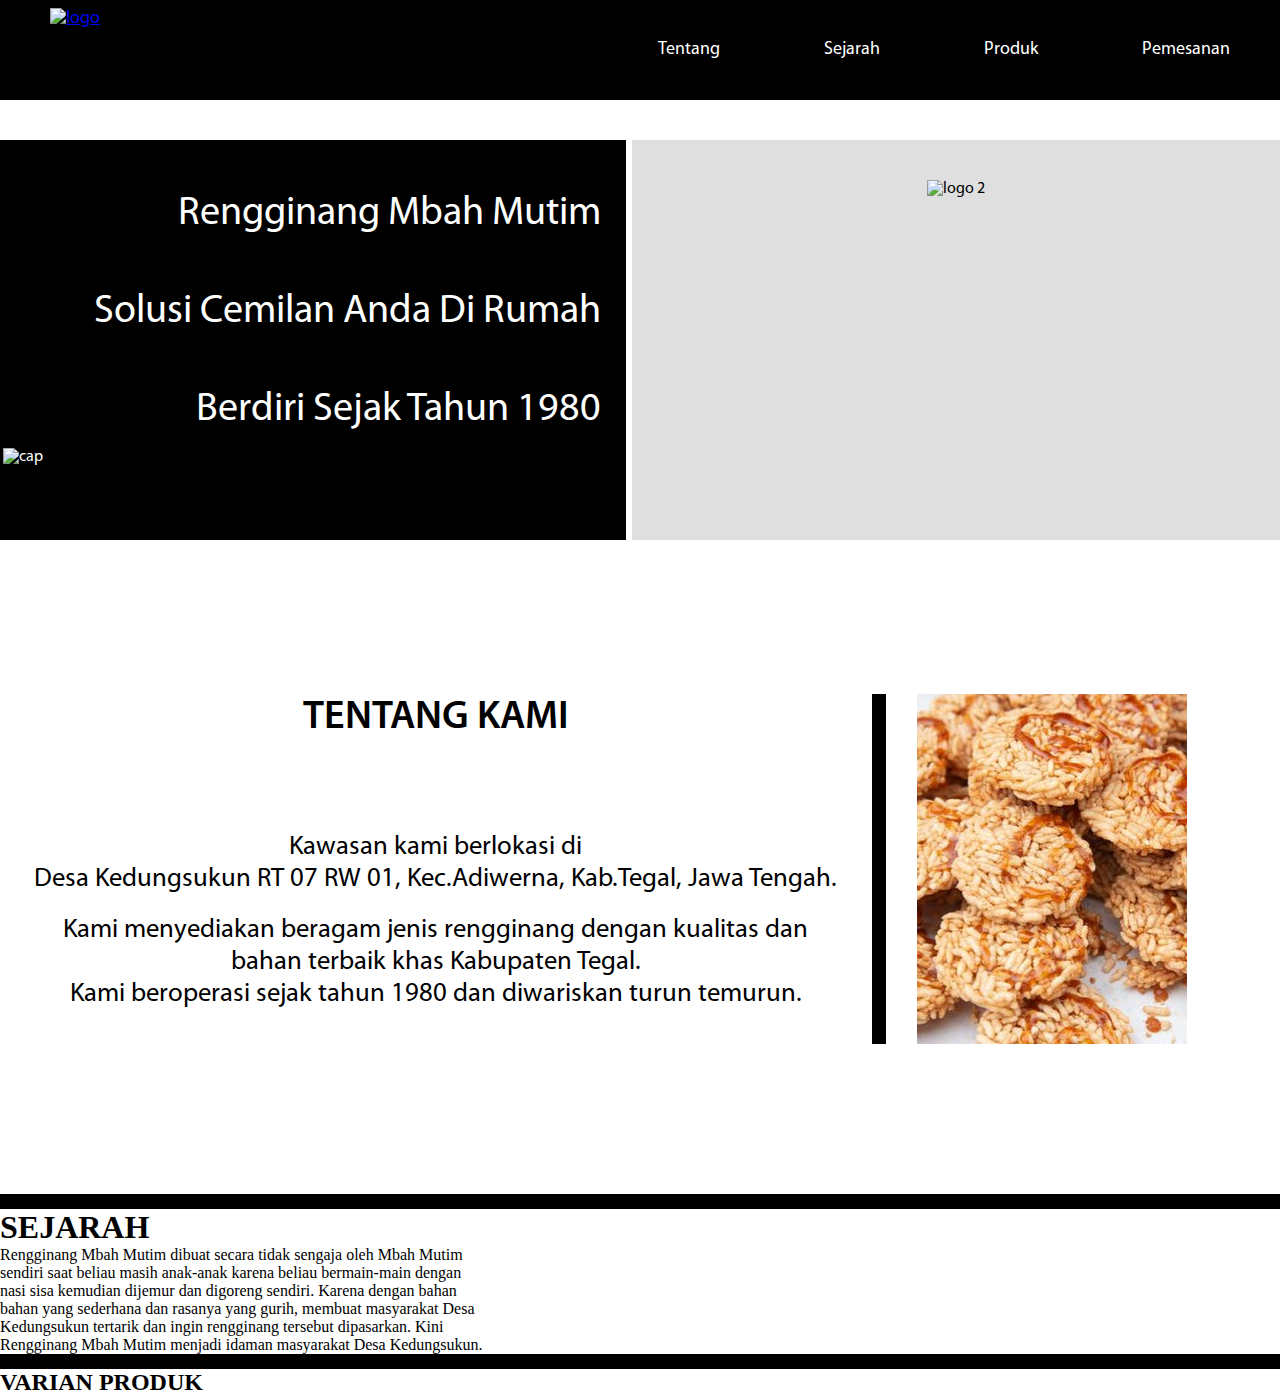
==== index.html @ fc4ed349 "Ngelengkapin Section Tentang" ====
<!DOCTYPE html>
<html lang="en">
<head>
    <meta charset="UTF-8">
    <meta name="viewport" content="width=device-width, initial-scale=1.0">
    <title>Rengginang Mbah Mutim </title>
    <link rel="stylesheet" href="style.css">
</head>
<body>
    <header class="banner">
        <a href="index.html"><img class="logo" src="assets/Mutim logo.png" alt="logo"></a>
        <nav>
            <ul class="navlink">
                <li><a href="#">Tentang</a></li>
                <li><a href="#">Sejarah</a></li>
                <li><a href="#">Produk</a></li>
                <li><a href="#">Pemesanan</a></li>
            </ul>
        </nav>
    </header>
    <div class="beranda">
        <div class="teksbrnd">
            <p>Rengginang Mbah Mutim</p>
            <p>Solusi Cemilan Anda Di Rumah</p>
            <p>Berdiri Sejak Tahun 1980</p>
            <img src="assets/Mutim logo 2.png" alt="cap" class="cap">
        </div>
        <div class="banner2">
            <img src="assets/Mutim logo 2.png" alt="logo 2" class="logo2">
        </div>
    </div>
    <div class="tentang">
        <div class="teks1">
            <h1>TENTANG KAMI</h1>
            <p>Kawasan kami berlokasi di</p>
            <p>Desa Kedungsukun RT 07 RW 01, Kec.Adiwerna, Kab.Tegal, Jawa Tengah.</p>
            <br>
            <p>Kami menyediakan beragam jenis rengginang dengan kualitas dan</p>
            <p>bahan terbaik khas Kabupaten Tegal.</p>
            <p>Kami beroperasi sejak tahun 1980 dan diwariskan turun temurun.</p>
        </div>
        <div class="garis"></div>
        <div class="gambar1"></div>
    </div>
    <div class="batas"></div>
    <div>
        <h1>SEJARAH</h1>
        <p>Rengginang Mbah Mutim dibuat secara tidak sengaja oleh Mbah Mutim</p>
        <p>sendiri saat beliau masih anak-anak karena beliau bermain-main dengan</p>
        <p>nasi sisa kemudian dijemur dan digoreng sendiri. Karena dengan bahan</p>
        <p>bahan yang sederhana dan rasanya yang gurih, membuat masyarakat Desa</p>
        <p>Kedungsukun tertarik dan ingin rengginang tersebut dipasarkan. Kini</p>
        <p>Rengginang Mbah Mutim menjadi idaman masyarakat Desa Kedungsukun.</p>
    </div>
    <div class="batas"></div>
    <div>
        <h2>VARIAN PRODUK</h2>
    </div>
</body>
</html>
---- style.css ----
@font-face {
    font-family: "Myriad";
    src: url(myriad-pro-cufonfonts-webfont/MYRIADPRO-REGULAR.woff);
}

@font-face {
    font-family: "Myriad Bold";
    src: url(myriad-pro-cufonfonts-webfont/MYRIADPRO-SEMIBOLD.woff);
}

* {
    margin: 0;
    padding: 0;
    box-sizing: border-box;
}

.logo {
    width: 85px;
    height: 85px;
    margin-top: 8px;
    margin-left: 50px;
}

.navlink {
    list-style-type: none;
}

.navlink li {
    display: inline;
    padding: 39px 50px;
    line-height: 100px;
}

.navlink li a {
    display: inline-block;
    color: white;
    text-decoration: none;
}

.navlink li:hover {
    background: #ed1c24;
}

.navlink li a:hover{
    color: black;
}

.banner {
    width: 100%;
    display: flex;
    background-color: black;
    justify-content: space-between;
    font-family: Myriad;
    font-size: 18px;
}

.cta {
    padding: 15px 32px;
    font-family: Myriad;
    font-size: 30px;
}

.teksbrnd {
    background-color: black;
    color: white;
    width: 49%;
    height: 400px;
    text-align: right;
}

.banner2 {
    width: 650px;
    height: 400px;
    background-image: url(assets/Rengginang.jpg);
    background-color: rgb(223, 223, 223);
    background-blend-mode: darken;
    text-align: center;
    background-repeat: no-repeat;
    background-position: 50% 10%;
    background-size: 100%;
    margin-left: 6px;
    
}

.beranda {
    position: relative;
    display: flex;
    margin-top: 40px;
    width: 100%;
    justify-content: space-between;
    font-family: Myriad;
}

.logo2 {
    position: relative;
    width: 300px;
    height: 300px;
    top: 10%;
}

.cap {
    height: 90px;
    position: absolute;
    bottom: 2px;
    left: 3px;
}

.teksbrnd p {
    font-size: 30pt;
    padding-top: 8%;
    padding-right: 4%;
}

.batas {
    background-color: black;
    width: 100%;
    height: 15px;
}

.tentang {
    display: flex;
    margin-top: 154px;
    margin-bottom: 150px;
    width: 1260px;
    height: 350px;
    justify-content: space-between;
    font-family: Myriad;
}

.teks1 {
    margin-left: 30px;
    margin-right: 0;
    margin-bottom: 124px;
    width: 900px;
    height: 350px;
}

.teks1 h1 {
    font-size: 30pt;
    text-align: center;
    margin-bottom: 90px;
    font-family: Myriad Bold;
}

.teks1 p {
    font-size: 20pt;
    text-align: center;
}

.garis {
    background-color: black;
    width: 15px;
    height: 350px;
    margin-right: 31px;
    margin-left: 31px;
}

.gambar1 {
    background-image: url(assets/51b1dd50-3101-495c-a38d-f0f1bb59e761_169.jpeg);
    width: 300px;
    height: 350px;
    margin-right: 73px;
    background-repeat: no-repeat;
    background-position: 43% 100%;
}
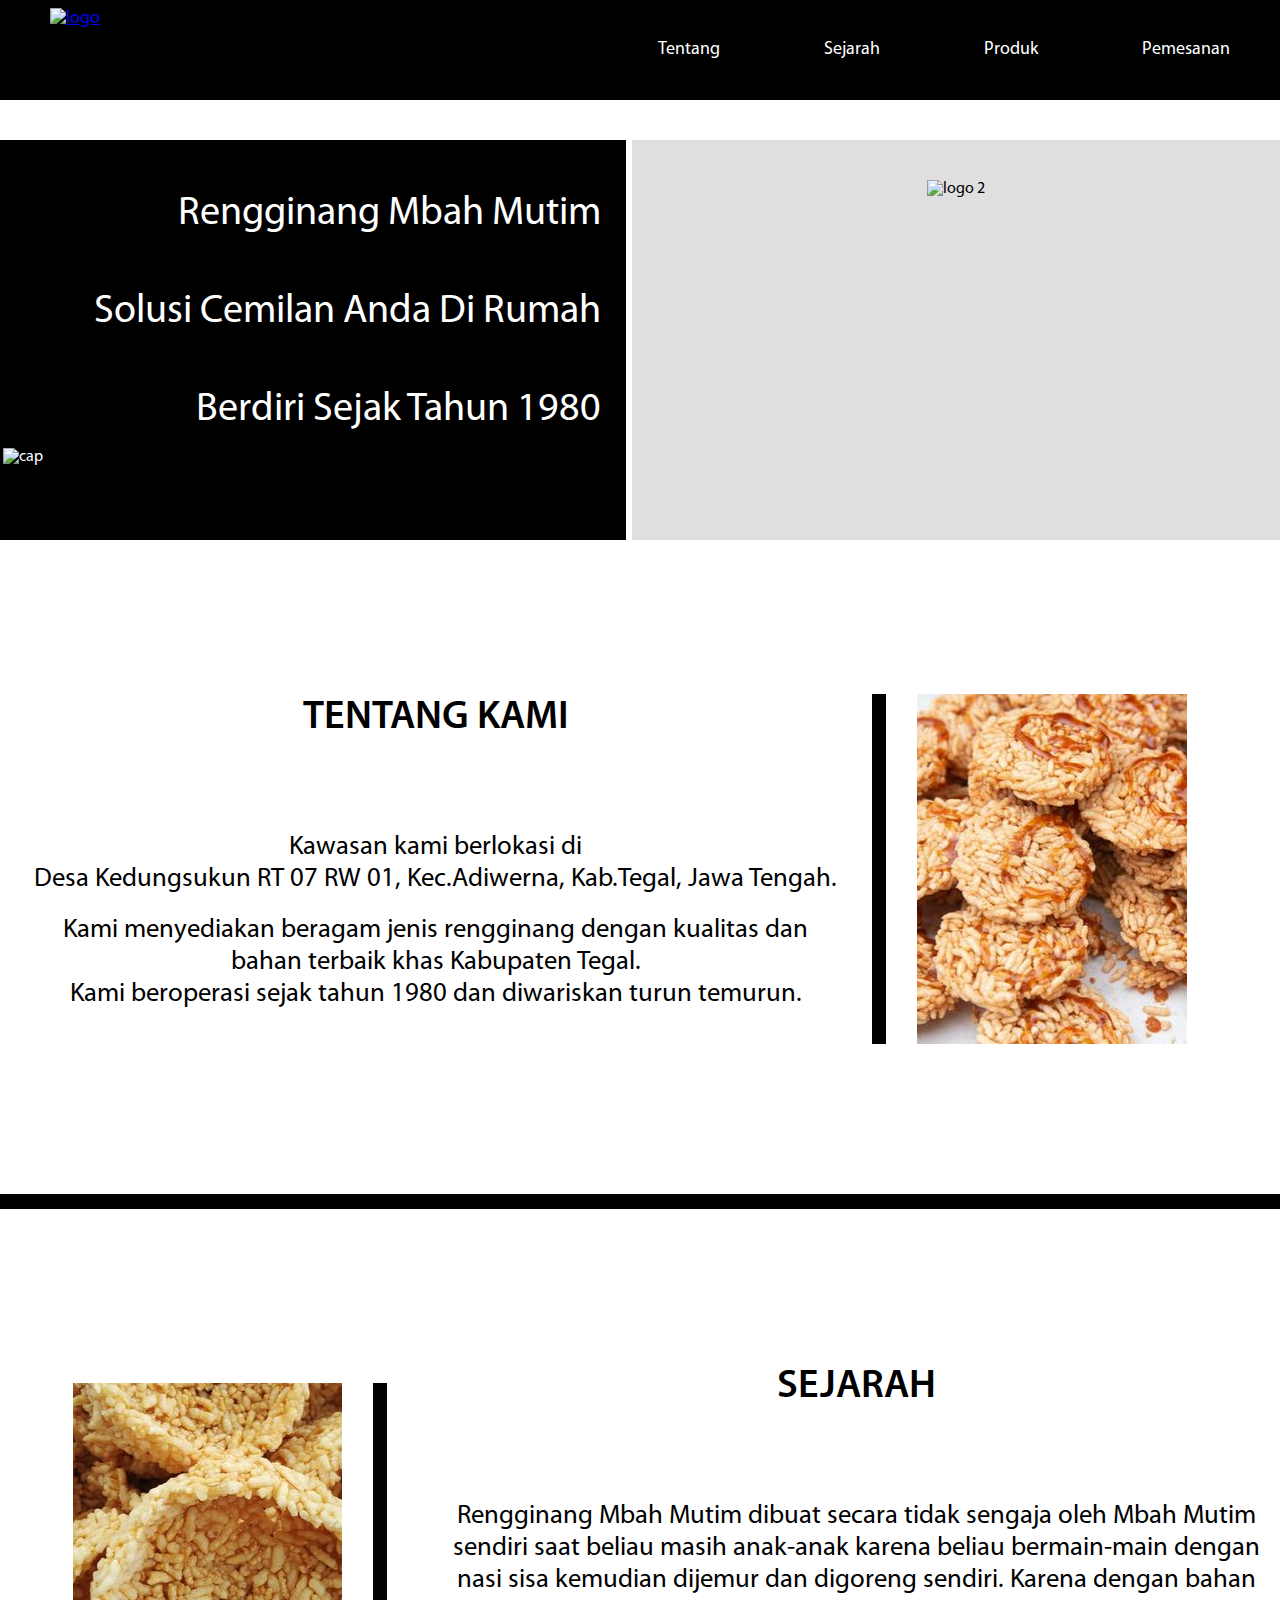
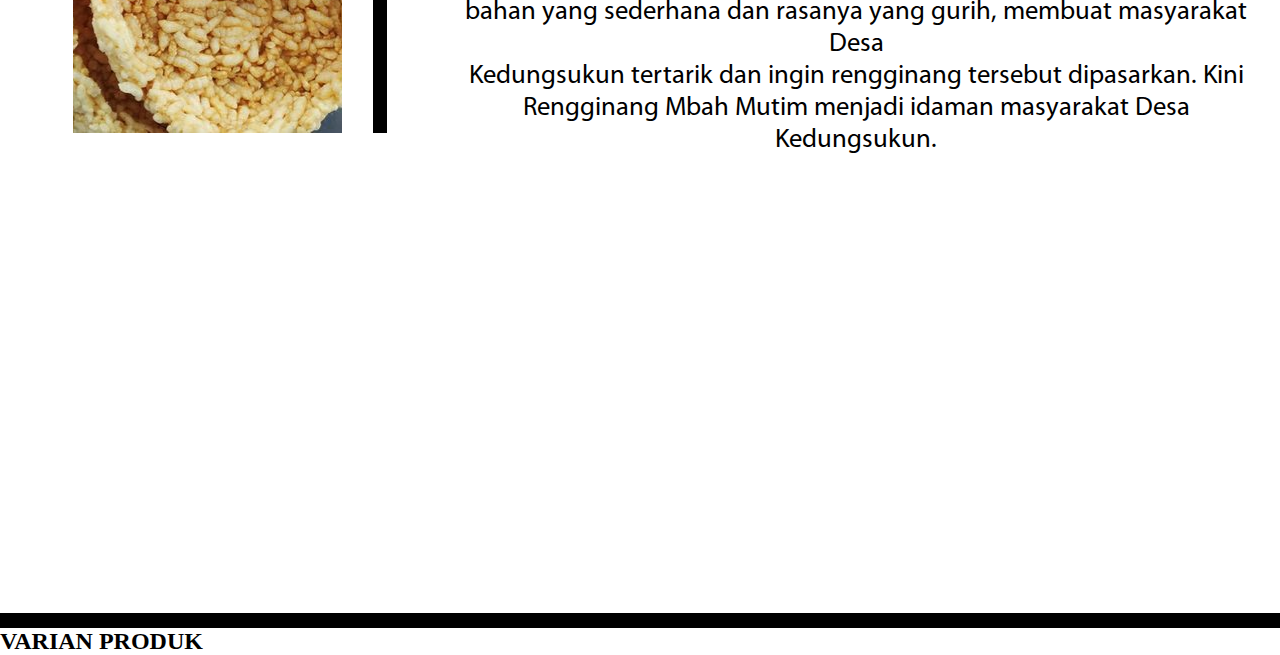
==== commit 03635d75: "Melengkapi section sejarah" ====
--- a/index.html
+++ b/index.html
@@ -43,14 +43,19 @@
         <div class="gambar1"></div>
     </div>
     <div class="batas"></div>
-    <div>
-        <h1>SEJARAH</h1>
-        <p>Rengginang Mbah Mutim dibuat secara tidak sengaja oleh Mbah Mutim</p>
-        <p>sendiri saat beliau masih anak-anak karena beliau bermain-main dengan</p>
-        <p>nasi sisa kemudian dijemur dan digoreng sendiri. Karena dengan bahan</p>
-        <p>bahan yang sederhana dan rasanya yang gurih, membuat masyarakat Desa</p>
-        <p>Kedungsukun tertarik dan ingin rengginang tersebut dipasarkan. Kini</p>
-        <p>Rengginang Mbah Mutim menjadi idaman masyarakat Desa Kedungsukun.</p>
+    <div class="Sejarah">
+        <div class="gambar2"></div>
+        <div class="garis2"></div>
+        <div class="teks2">
+            <h1>SEJARAH</h1>
+            <p>Rengginang Mbah Mutim dibuat secara tidak sengaja oleh Mbah Mutim</p>
+            <p>sendiri saat beliau masih anak-anak karena beliau bermain-main dengan</p>
+            <p>nasi sisa kemudian dijemur dan digoreng sendiri. Karena dengan bahan</p>
+            <p>bahan yang sederhana dan rasanya yang gurih, membuat masyarakat Desa</p>
+            <p>Kedungsukun tertarik dan ingin rengginang tersebut dipasarkan. Kini</p>
+            <p>Rengginang Mbah Mutim menjadi idaman masyarakat Desa Kedungsukun.</p>
+        </div>
+        
     </div>
     <div class="batas"></div>
     <div>
--- a/style.css
+++ b/style.css
@@ -162,4 +162,54 @@
     margin-right: 73px;
     background-repeat: no-repeat;
     background-position: 43% 100%;
+}
+
+.Sejarah {
+    display: flex;
+    margin-top: 154px;
+    margin-bottom: 150px;
+    width: 1260px;
+    height: 700px;
+    justify-content: space-between;
+    font-family: Myriad;
+}
+
+.gambar2 {
+    background-image: url(assets/5eba2f76e3027.jpg);
+    width: 300px;
+    height: 350px;
+    margin-left: 73px;
+    background-repeat: no-repeat;
+    background-position: 43% 100%;
+    margin-top: 20px;
+}
+
+
+.garis2 {
+    background-color: black;
+    width: 15px;
+    height: 350px;
+    margin-right: 31px;
+    margin-left: 31px;
+    margin-top: 20px;
+}
+
+.teks2 {
+    margin-left: 35px;
+    margin-right: 0px;
+    margin-bottom: 175px;
+    width: 900px;
+    height: 350px; 
+}
+
+.teks2 p {
+    font-size: 20pt;
+    text-align: center;
+}
+
+.teks2 h1 {
+    font-size: 30pt;
+    text-align: center;
+    margin-bottom: 90px;
+    font-family: Myriad Bold;
 }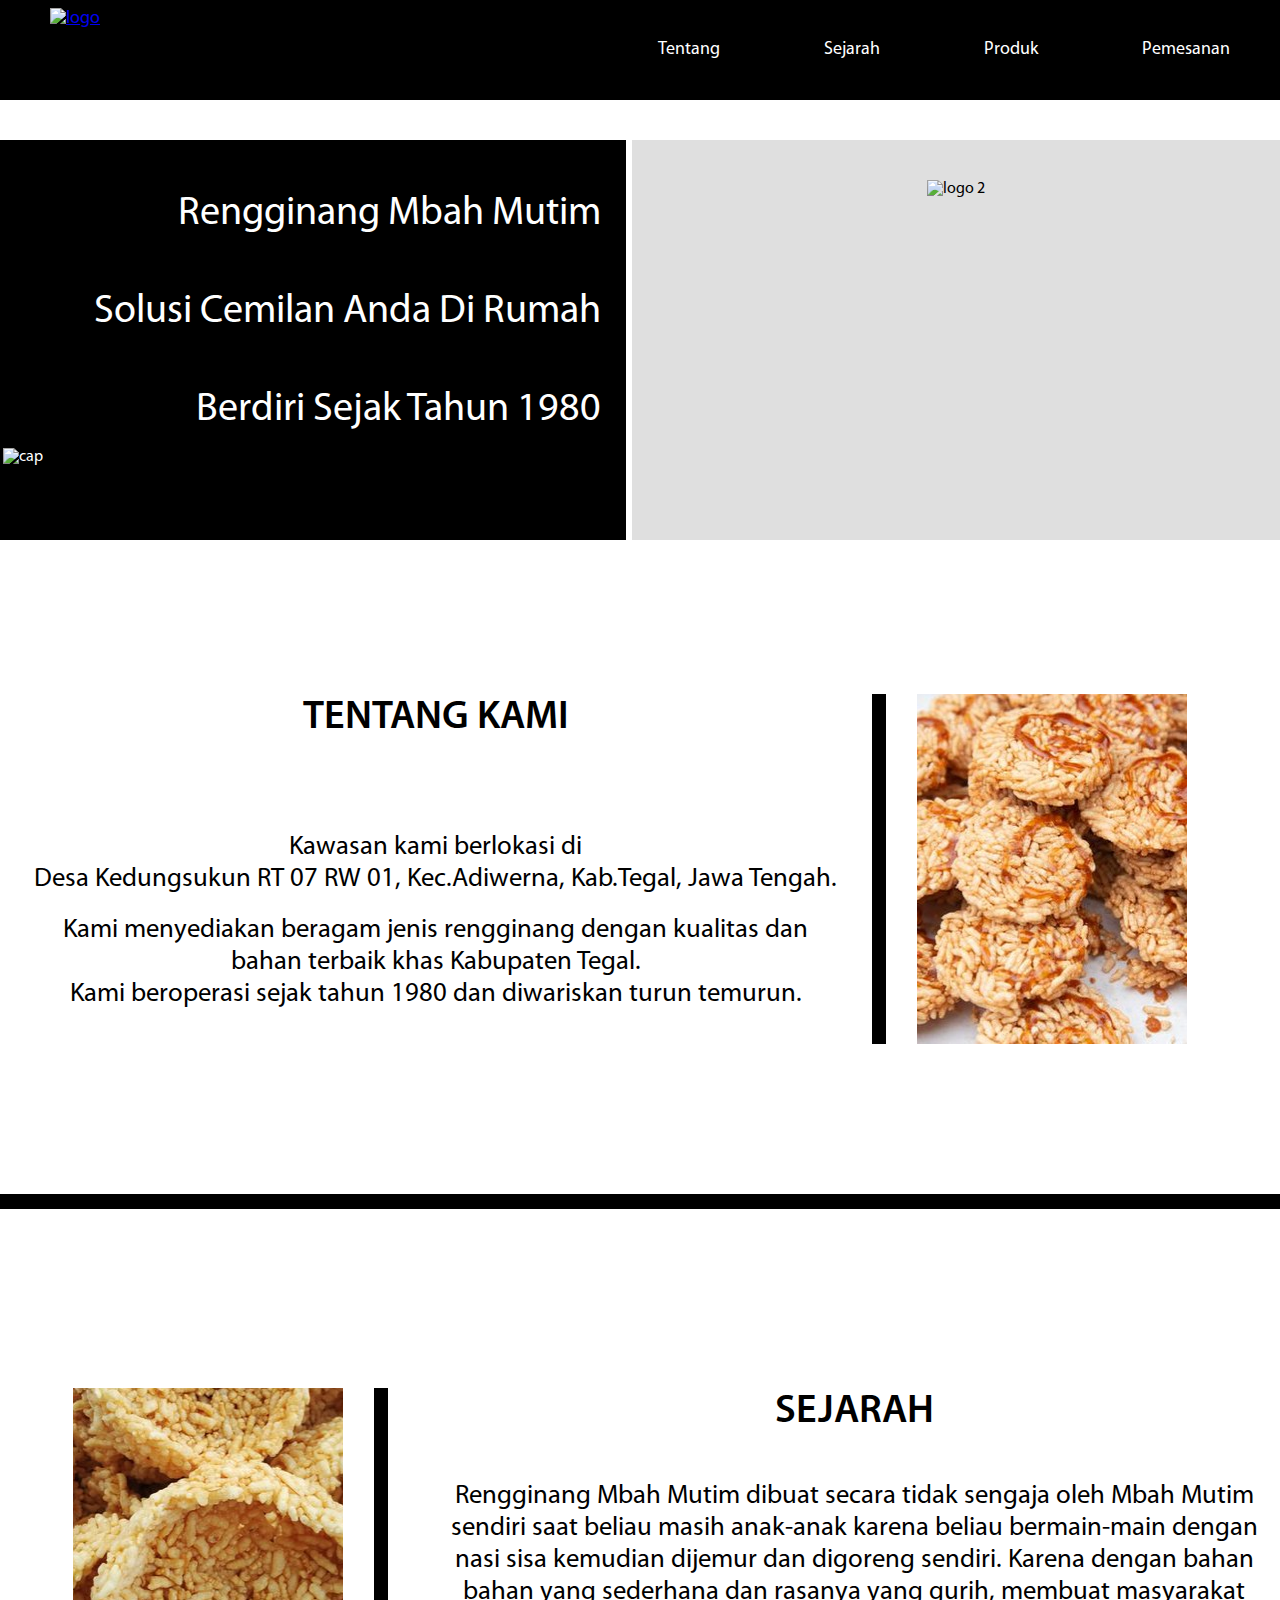
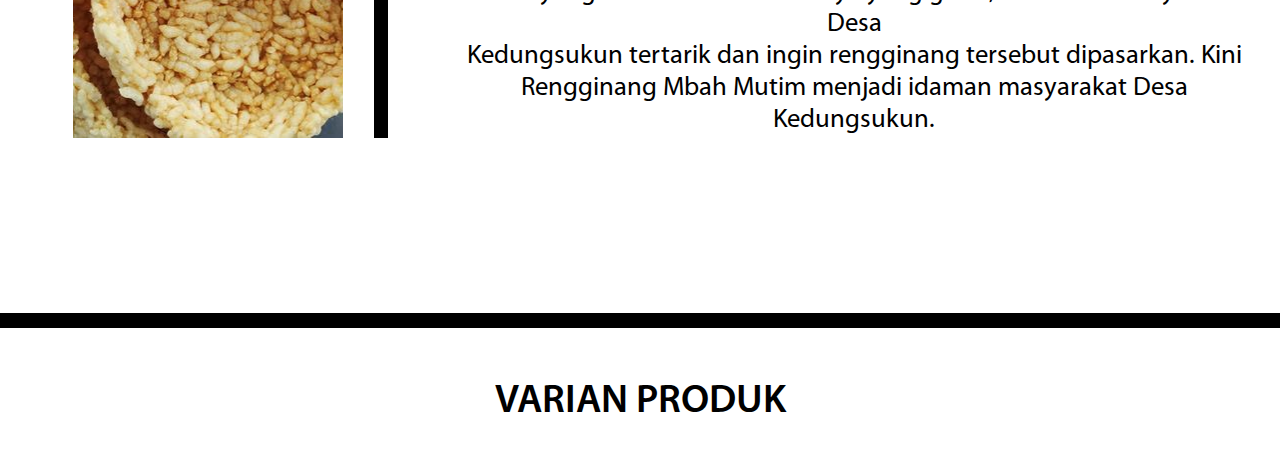
==== commit b97d2a4d: "Style judul varian" ====
--- a/index.html
+++ b/index.html
@@ -54,12 +54,11 @@
             <p>bahan yang sederhana dan rasanya yang gurih, membuat masyarakat Desa</p>
             <p>Kedungsukun tertarik dan ingin rengginang tersebut dipasarkan. Kini</p>
             <p>Rengginang Mbah Mutim menjadi idaman masyarakat Desa Kedungsukun.</p>
-        </div>
-        
+        </div>  
     </div>
     <div class="batas"></div>
     <div>
-        <h2>VARIAN PRODUK</h2>
+        <h2 class="Varian">VARIAN PRODUK</h2>
     </div>
 </body>
 </html>--- a/style.css
+++ b/style.css
@@ -169,7 +169,7 @@
     margin-top: 154px;
     margin-bottom: 150px;
     width: 1260px;
-    height: 700px;
+    height: 400px;
     justify-content: space-between;
     font-family: Myriad;
 }
@@ -181,7 +181,8 @@
     margin-left: 73px;
     background-repeat: no-repeat;
     background-position: 43% 100%;
-    margin-top: 20px;
+    margin-top: auto;
+    margin-bottom: auto;
 }
 
 
@@ -191,13 +192,15 @@
     height: 350px;
     margin-right: 31px;
     margin-left: 31px;
-    margin-top: 20px;
+    margin-top: auto;
+    margin-bottom: auto;
 }
 
 .teks2 {
-    margin-left: 35px;
-    margin-right: 0px;
-    margin-bottom: 175px;
+    margin-left: 30px;
+    margin-right: 0;
+    margin-bottom: auto;
+    margin-top: auto;
     width: 900px;
     height: 350px; 
 }
@@ -210,6 +213,14 @@
 .teks2 h1 {
     font-size: 30pt;
     text-align: center;
-    margin-bottom: 90px;
+    margin-bottom: 45px;
     font-family: Myriad Bold;
+}
+
+.Varian {
+    text-align: center;
+    margin-top: 50px;
+    margin-bottom: 50px;
+    font-family: Myriad Bold;
+    font-size: 30pt;
 }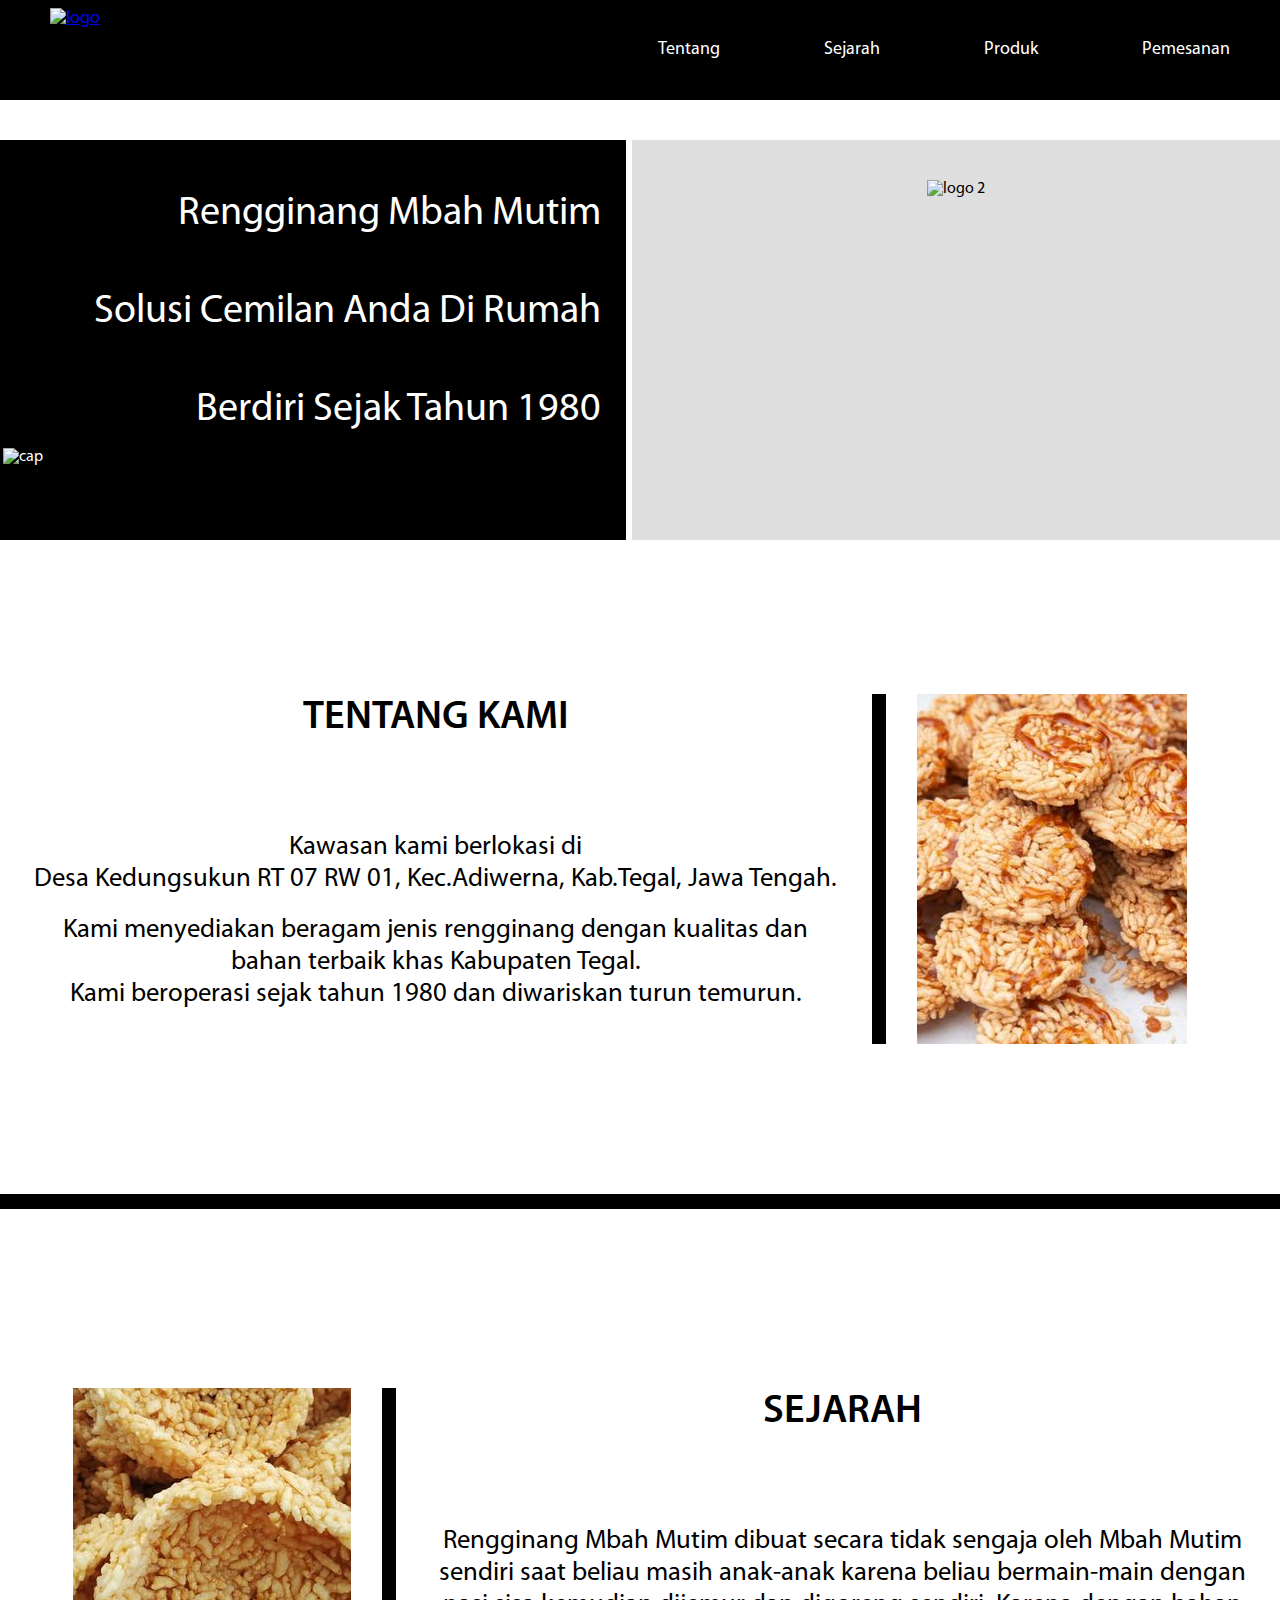
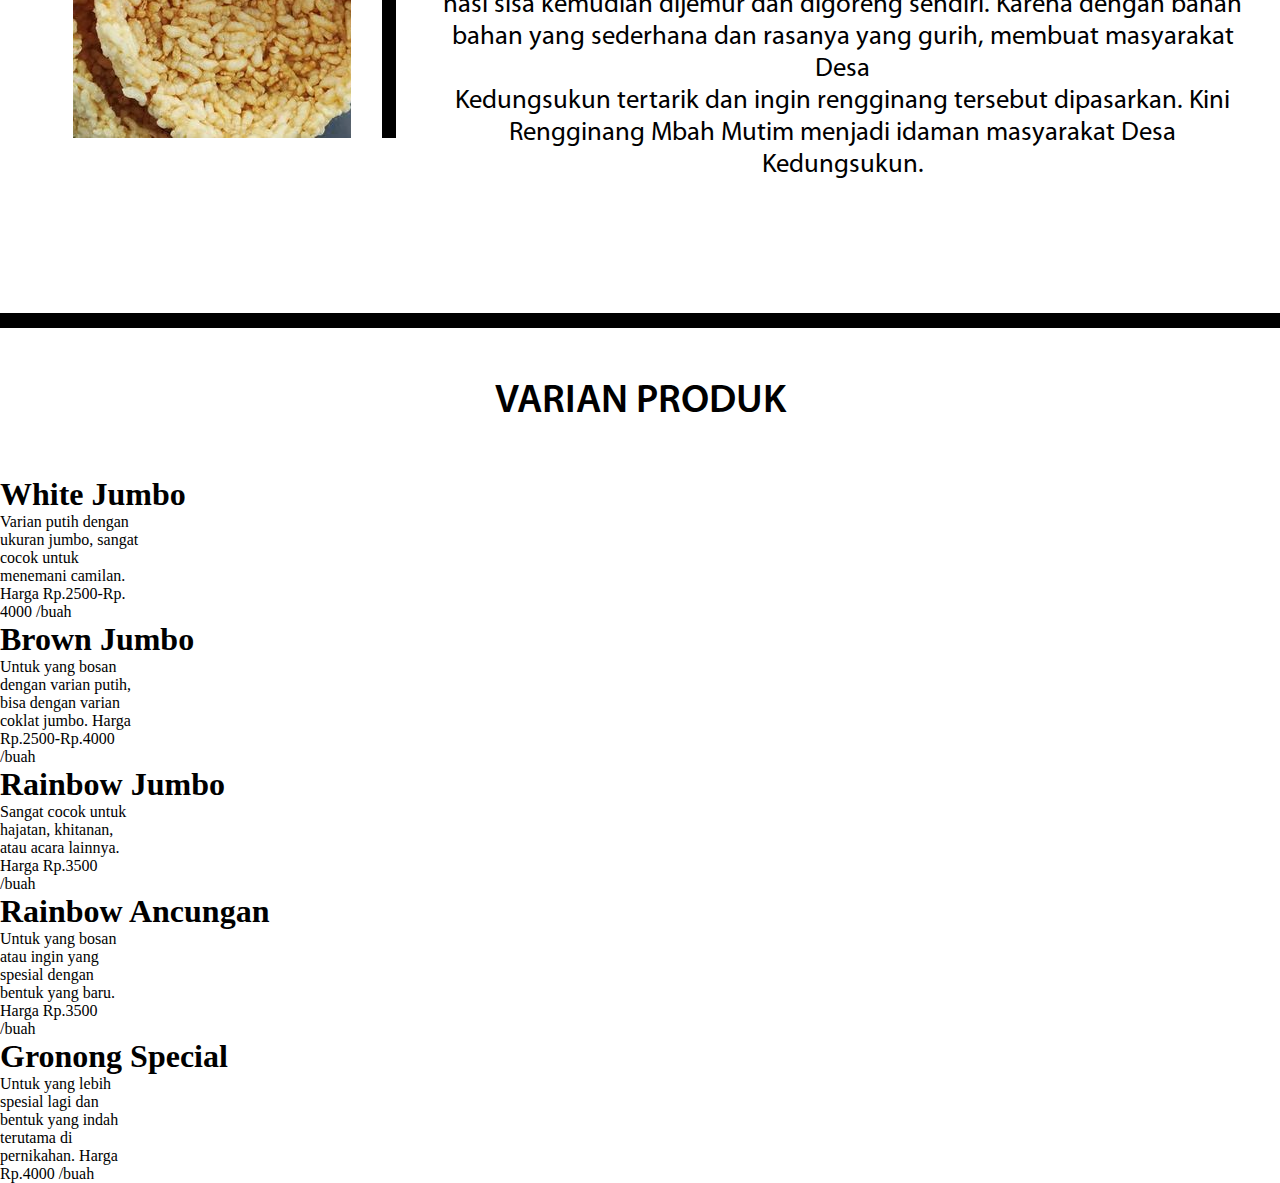
==== commit 04ef5aa0: "section varian" ====
--- a/index.html
+++ b/index.html
@@ -59,6 +59,50 @@
     <div class="batas"></div>
     <div>
         <h2 class="Varian">VARIAN PRODUK</h2>
+        <div>
+            <h1>White Jumbo</h1>
+            <p>Varian putih dengan</p>
+            <p>ukuran jumbo, sangat</p>
+            <p>cocok untuk</p>
+            <p>menemani camilan.</p>
+            <p>Harga Rp.2500-Rp.</p>
+            <p>4000 /buah</p>
+        </div>
+        <div>
+            <h1>Brown Jumbo</h1>
+            <p>Untuk yang bosan</p>
+            <p>dengan varian putih,</p>
+            <p>bisa dengan varian</p>
+            <p>coklat jumbo. Harga</p>
+            <p>Rp.2500-Rp.4000</p>
+            <p>/buah</p>
+        </div>
+        <div>
+            <h1>Rainbow Jumbo</h1>
+            <p>Sangat cocok untuk</p>
+            <p>hajatan, khitanan,</p>
+            <p>atau acara lainnya.</p>
+            <p>Harga Rp.3500</p>
+            <p>/buah</p>
+        </div>
+        <div>
+            <h1>Rainbow Ancungan</h1>
+            <p>Untuk yang bosan</p>
+            <p>atau ingin yang</p>
+            <p>spesial dengan</p>
+            <p>bentuk yang baru.</p>
+            <p>Harga Rp.3500</p>
+            <p>/buah</p>
+        </div>
+        <div>
+            <h1>Gronong Special</h1>
+            <p>Untuk yang lebih</p>
+            <p>spesial lagi dan</p>
+            <p>bentuk yang indah</p>
+            <p>terutama di</p>
+            <p>pernikahan. Harga</p>
+            <p>Rp.4000 /buah</p>
+        </div>
     </div>
 </body>
 </html>--- a/style.css
+++ b/style.css
@@ -190,7 +190,7 @@
     background-color: black;
     width: 15px;
     height: 350px;
-    margin-right: 31px;
+    margin-right: 0;
     margin-left: 31px;
     margin-top: auto;
     margin-bottom: auto;
@@ -205,16 +205,18 @@
     height: 350px; 
 }
 
+
+.teks2 h1 {
+    font-size: 30pt;
+    text-align: center;
+    margin-bottom: 90px;
+    font-family: Myriad Bold;
+}
+
+
 .teks2 p {
     font-size: 20pt;
     text-align: center;
-}
-
-.teks2 h1 {
-    font-size: 30pt;
-    text-align: center;
-    margin-bottom: 45px;
-    font-family: Myriad Bold;
 }
 
 .Varian {
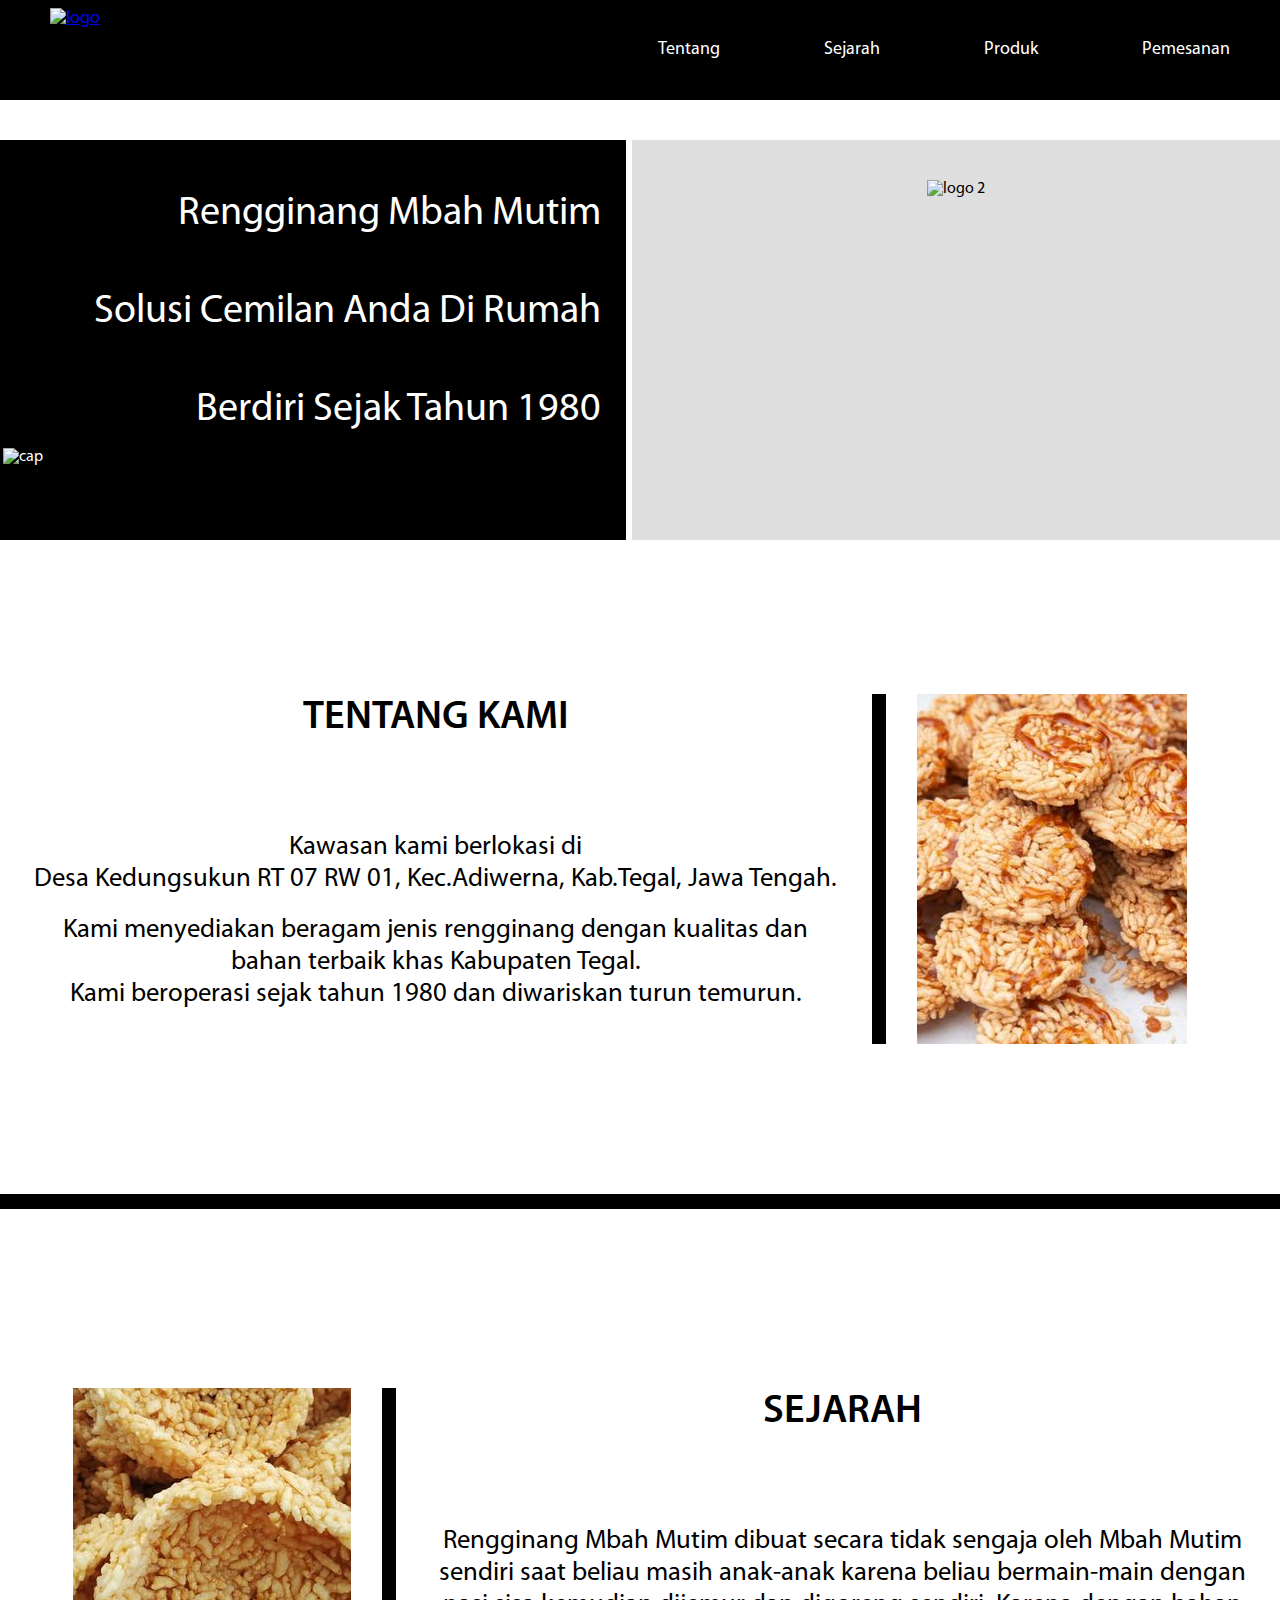
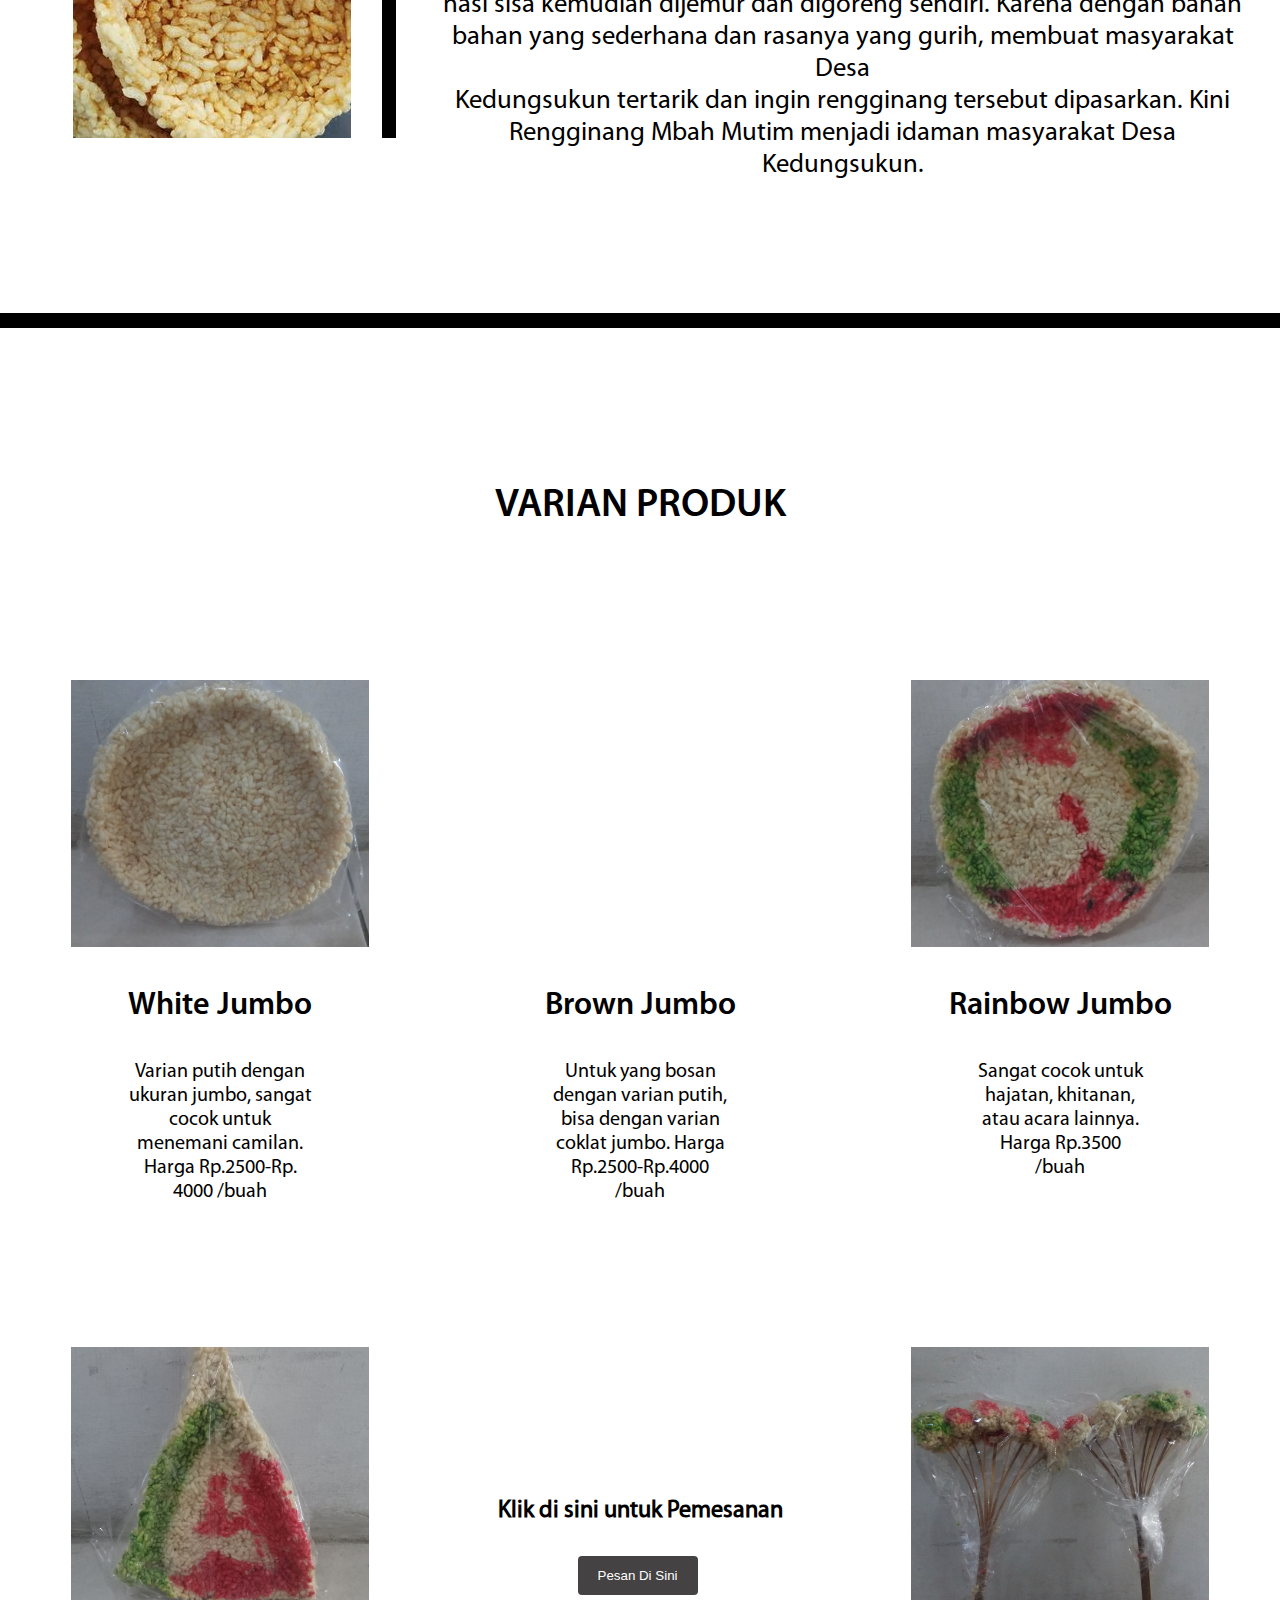
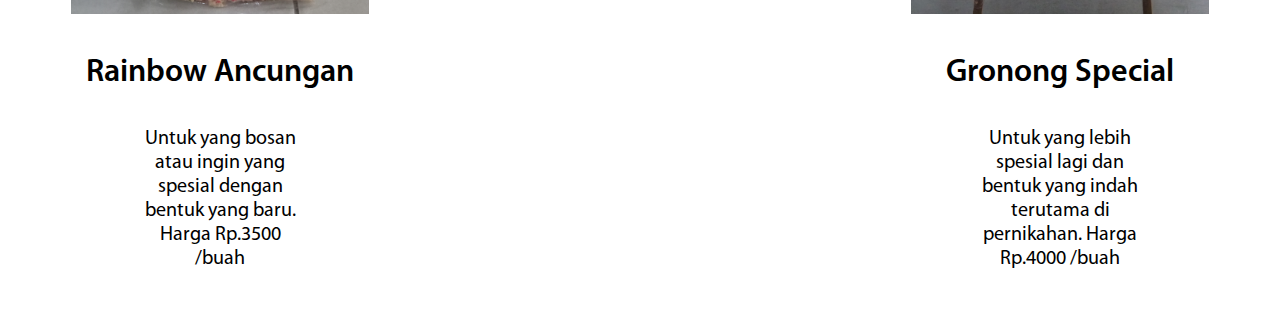
==== commit c0992ca5: "Nglengkapin section varian produk" ====
--- a/index.html
+++ b/index.html
@@ -59,49 +59,64 @@
     <div class="batas"></div>
     <div>
         <h2 class="Varian">VARIAN PRODUK</h2>
-        <div>
-            <h1>White Jumbo</h1>
-            <p>Varian putih dengan</p>
-            <p>ukuran jumbo, sangat</p>
-            <p>cocok untuk</p>
-            <p>menemani camilan.</p>
-            <p>Harga Rp.2500-Rp.</p>
-            <p>4000 /buah</p>
+        <div class="baris1">
+            <div>
+                <div class="whitejumbo"></div>
+                <h1>White Jumbo</h1>
+                <p>Varian putih dengan</p>
+                <p>ukuran jumbo, sangat</p>
+                <p>cocok untuk</p>
+                <p>menemani camilan.</p>
+                <p>Harga Rp.2500-Rp.</p>
+                <p>4000 /buah</p>
+            </div>
+            <div>
+                <div class="brownjumbo"></div>
+                <h1>Brown Jumbo</h1>
+                <p>Untuk yang bosan</p>
+                <p>dengan varian putih,</p>
+                <p>bisa dengan varian</p>
+                <p>coklat jumbo. Harga</p>
+                <p>Rp.2500-Rp.4000</p>
+                <p>/buah</p>
+            </div>
+            <div>
+                <div class="rainbowjumbo"></div>
+                <h1>Rainbow Jumbo</h1>
+                <p>Sangat cocok untuk</p>
+                <p>hajatan, khitanan,</p>
+                <p>atau acara lainnya.</p>
+                <p>Harga Rp.3500</p>
+                <p>/buah</p>
+            </div>
         </div>
-        <div>
-            <h1>Brown Jumbo</h1>
-            <p>Untuk yang bosan</p>
-            <p>dengan varian putih,</p>
-            <p>bisa dengan varian</p>
-            <p>coklat jumbo. Harga</p>
-            <p>Rp.2500-Rp.4000</p>
-            <p>/buah</p>
-        </div>
-        <div>
-            <h1>Rainbow Jumbo</h1>
-            <p>Sangat cocok untuk</p>
-            <p>hajatan, khitanan,</p>
-            <p>atau acara lainnya.</p>
-            <p>Harga Rp.3500</p>
-            <p>/buah</p>
-        </div>
-        <div>
-            <h1>Rainbow Ancungan</h1>
-            <p>Untuk yang bosan</p>
-            <p>atau ingin yang</p>
-            <p>spesial dengan</p>
-            <p>bentuk yang baru.</p>
-            <p>Harga Rp.3500</p>
-            <p>/buah</p>
-        </div>
-        <div>
-            <h1>Gronong Special</h1>
-            <p>Untuk yang lebih</p>
-            <p>spesial lagi dan</p>
-            <p>bentuk yang indah</p>
-            <p>terutama di</p>
-            <p>pernikahan. Harga</p>
-            <p>Rp.4000 /buah</p>
+        <div class="baris2">
+            <div>
+                <div class="rainbowancungan"></div>
+                <h1>Rainbow Ancungan</h1>
+                <p>Untuk yang bosan</p>
+                <p>atau ingin yang</p>
+                <p>spesial dengan</p>
+                <p>bentuk yang baru.</p>
+                <p>Harga Rp.3500</p>
+                <p>/buah</p>
+            </div>
+            <div class="klik">
+                <h2>Klik di sini untuk Pemesanan</h2>
+                <a href="#">
+                    <button class="pesan">Pesan Di Sini</button>
+                </a>
+            </div>
+            <div>
+                <div class="gronongspecial"></div>
+                <h1>Gronong Special</h1>
+                <p>Untuk yang lebih</p>
+                <p>spesial lagi dan</p>
+                <p>bentuk yang indah</p>
+                <p>terutama di</p>
+                <p>pernikahan. Harga</p>
+                <p>Rp.4000 /buah</p>
+            </div>
         </div>
     </div>
 </body>
--- a/style.css
+++ b/style.css
@@ -221,8 +221,117 @@
 
 .Varian {
     text-align: center;
-    margin-top: 50px;
-    margin-bottom: 50px;
+    margin-top: 154px;
+    margin-bottom: 150px;
     font-family: Myriad Bold;
     font-size: 30pt;
+}
+
+.baris1 {
+    display: flex;
+    height: 587px;
+    justify-content: space-between;
+    margin-left: 71px;
+    margin-right: 71px;
+    margin-bottom: 80px;
+}
+
+.baris1 h1 {
+    font-family: Myriad Bold;
+    text-align: center;
+    margin-top: 40px;
+    margin-bottom: 35px;
+}
+
+.baris1 p {
+    font-family: Myriad;
+    text-align: center;
+    font-size: 15pt;
+}
+
+.whitejumbo {
+    background-image: url(assets/IMG_20201014_134725.jpg);
+    height: 267px;
+    width: 298px;
+    background-repeat: no-repeat;
+    background-size: 400px 305px;
+    background-position: 50% 100%;
+}
+
+.brownjumbo {
+    background-image: url(assets/IMG_20201014_134910.jpg);
+    height: 267px;
+    width: 298px;
+    background-repeat: no-repeat;
+    background-size: 390px 290px;
+    background-position: 60% 60%;
+}
+
+.rainbowjumbo {
+    background-image: url(assets/IMG_20201014_135653.jpg);
+    height: 267px;
+    width: 298px;
+    background-repeat: no-repeat;
+    background-size: 465px 365px;
+    background-position: 55% 50%;
+}
+
+.baris2 {
+    display: flex;
+    height: 587px;
+    justify-content: space-between;
+    margin-left: 71px;
+    margin-right: 71px;
+}
+
+.baris2 h1 {
+    font-family: Myriad Bold;
+    text-align: center;
+    margin-top: 40px;
+    margin-bottom: 35px;
+}
+
+.baris2 p {
+    font-family: Myriad;
+    text-align: center;
+    font-size: 15pt;
+}
+
+.rainbowancungan {
+    background-image: url(assets/IMG_20201014_135808.jpg);
+    height: 267px;
+    width: 298px;
+    background-repeat: no-repeat;
+    background-size: 400px 305px;
+    background-position: 70% 50%;
+}
+
+.pesan {
+    background-color: rgb(68, 66, 66);
+    color: white;
+    padding: 12px 20px;
+    border: none;
+    border-radius: 4px;
+    margin-top: 30px;
+    cursor: pointer;
+    margin-left: 80px;
+    float: none;
+}
+
+.pesan:hover {
+    background-color: rgb(56, 52, 52);
+}
+
+.klik {
+    margin-top: 150px;
+    font-family: Myriad;
+}
+
+.gronongspecial {
+    background-image: url(assets/IMG_20201014_140827.jpg);
+    height: 267px;
+    width: 298px;
+    background-repeat: no-repeat;
+    background-size: 385px 285px;
+    background-position: 63% 80%;
 }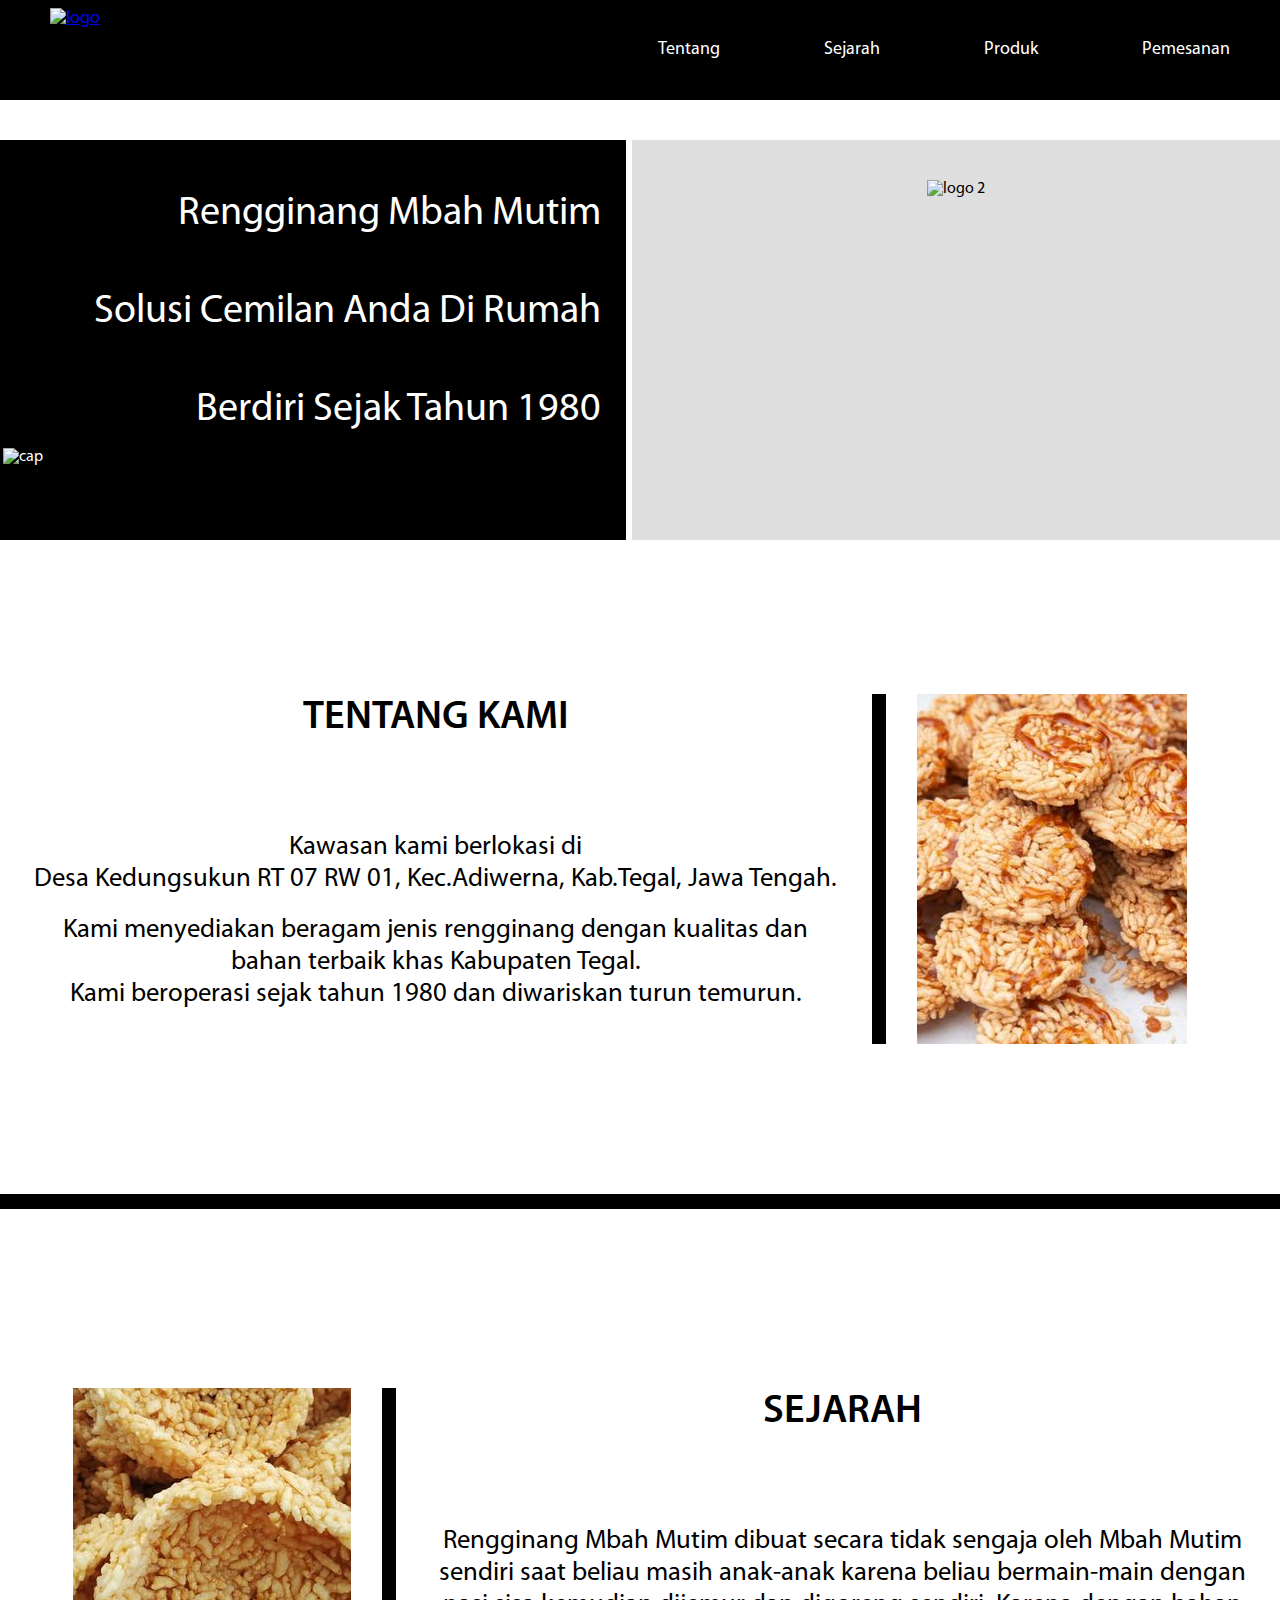
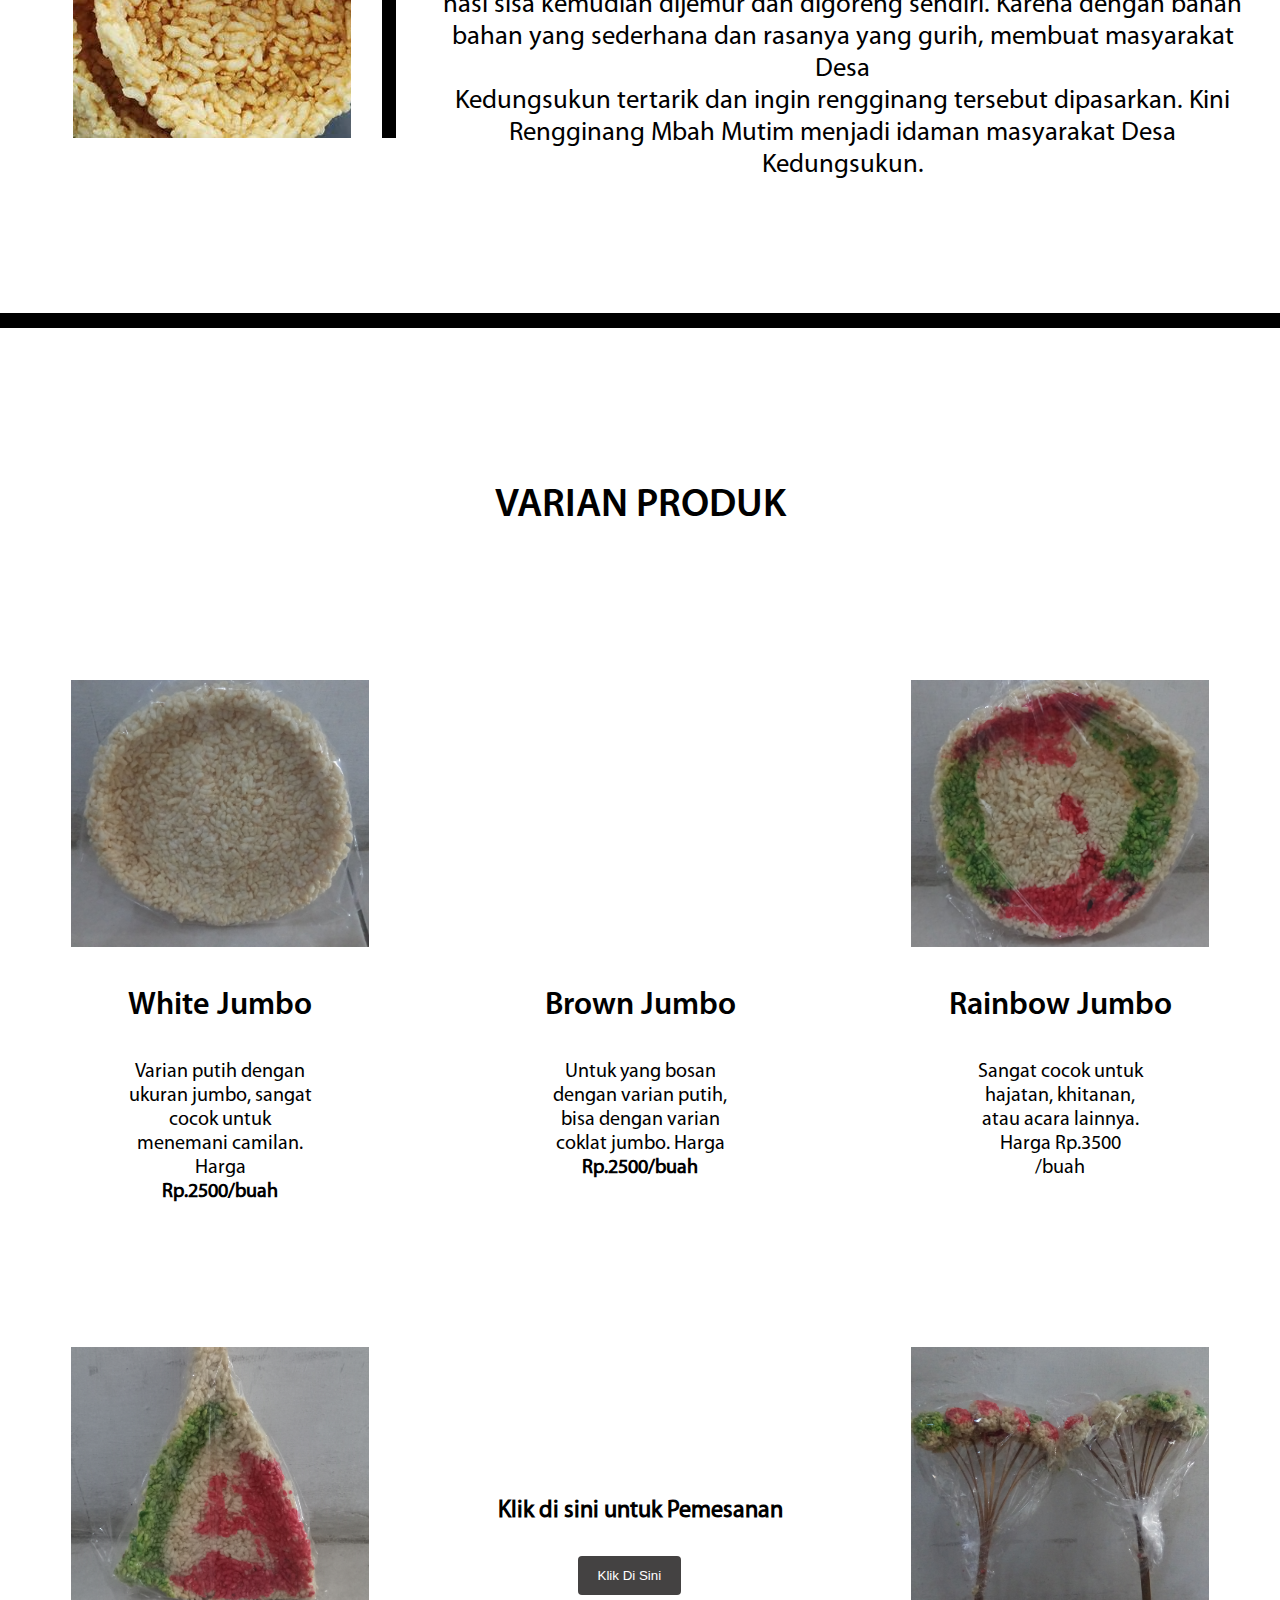
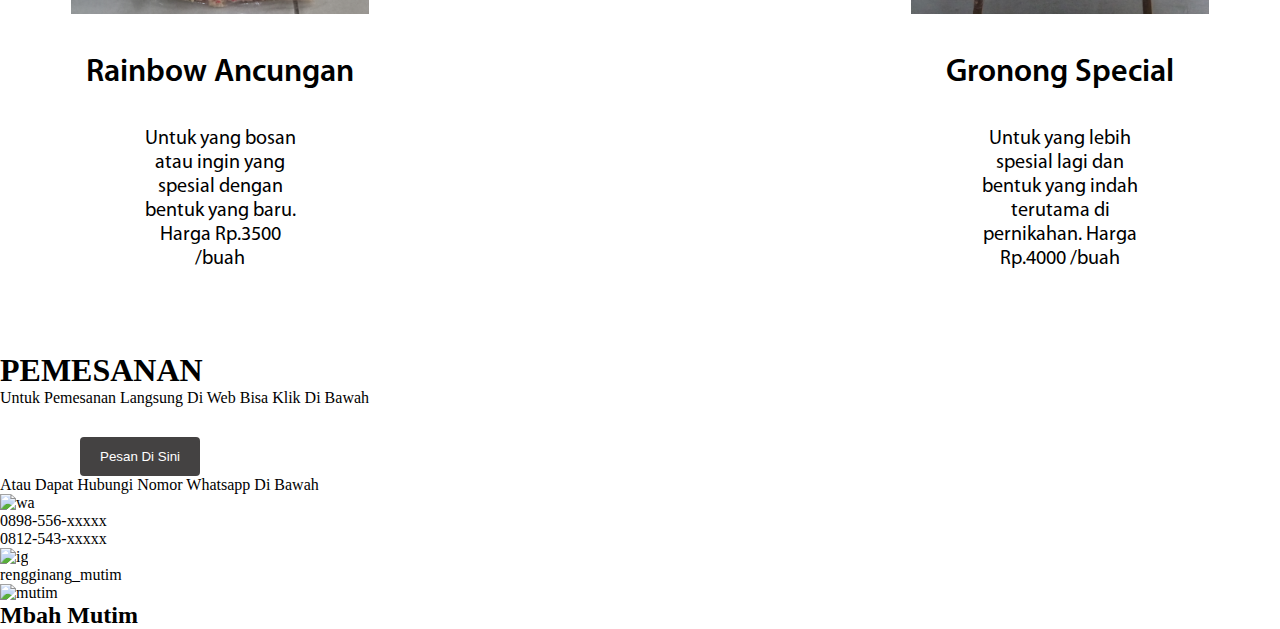
==== commit 57953f19: "Ubah Harga" ====
--- a/index.html
+++ b/index.html
@@ -5,117 +5,149 @@
     <meta name="viewport" content="width=device-width, initial-scale=1.0">
     <title>Rengginang Mbah Mutim </title>
     <link rel="stylesheet" href="style.css">
+    <link rel="icon" href="assets/Mutim logo.png" type="image/png" sizes="16x16">
 </head>
 <body>
     <header class="banner">
         <a href="index.html"><img class="logo" src="assets/Mutim logo.png" alt="logo"></a>
         <nav>
             <ul class="navlink">
-                <li><a href="#">Tentang</a></li>
-                <li><a href="#">Sejarah</a></li>
-                <li><a href="#">Produk</a></li>
-                <li><a href="#">Pemesanan</a></li>
+                <li><a href="#tentang">Tentang</a></li>
+                <li><a href="#sejarah">Sejarah</a></li>
+                <li><a href="#varian">Produk</a></li>
+                <li><a href="#pemesanan">Pemesanan</a></li>
             </ul>
         </nav>
     </header>
-    <div class="beranda">
-        <div class="teksbrnd">
-            <p>Rengginang Mbah Mutim</p>
-            <p>Solusi Cemilan Anda Di Rumah</p>
-            <p>Berdiri Sejak Tahun 1980</p>
-            <img src="assets/Mutim logo 2.png" alt="cap" class="cap">
-        </div>
-        <div class="banner2">
-            <img src="assets/Mutim logo 2.png" alt="logo 2" class="logo2">
-        </div>
-    </div>
-    <div class="tentang">
-        <div class="teks1">
-            <h1>TENTANG KAMI</h1>
-            <p>Kawasan kami berlokasi di</p>
-            <p>Desa Kedungsukun RT 07 RW 01, Kec.Adiwerna, Kab.Tegal, Jawa Tengah.</p>
-            <br>
-            <p>Kami menyediakan beragam jenis rengginang dengan kualitas dan</p>
-            <p>bahan terbaik khas Kabupaten Tegal.</p>
-            <p>Kami beroperasi sejak tahun 1980 dan diwariskan turun temurun.</p>
-        </div>
-        <div class="garis"></div>
-        <div class="gambar1"></div>
-    </div>
-    <div class="batas"></div>
-    <div class="Sejarah">
-        <div class="gambar2"></div>
-        <div class="garis2"></div>
-        <div class="teks2">
-            <h1>SEJARAH</h1>
-            <p>Rengginang Mbah Mutim dibuat secara tidak sengaja oleh Mbah Mutim</p>
-            <p>sendiri saat beliau masih anak-anak karena beliau bermain-main dengan</p>
-            <p>nasi sisa kemudian dijemur dan digoreng sendiri. Karena dengan bahan</p>
-            <p>bahan yang sederhana dan rasanya yang gurih, membuat masyarakat Desa</p>
-            <p>Kedungsukun tertarik dan ingin rengginang tersebut dipasarkan. Kini</p>
-            <p>Rengginang Mbah Mutim menjadi idaman masyarakat Desa Kedungsukun.</p>
-        </div>  
-    </div>
-    <div class="batas"></div>
-    <div>
-        <h2 class="Varian">VARIAN PRODUK</h2>
-        <div class="baris1">
-            <div>
-                <div class="whitejumbo"></div>
-                <h1>White Jumbo</h1>
-                <p>Varian putih dengan</p>
-                <p>ukuran jumbo, sangat</p>
-                <p>cocok untuk</p>
-                <p>menemani camilan.</p>
-                <p>Harga Rp.2500-Rp.</p>
-                <p>4000 /buah</p>
+    <div class="isi">
+        <div class="beranda">
+            <div class="teksbrnd">
+                <p>Rengginang Mbah Mutim</p>
+                <p>Solusi Cemilan Anda Di Rumah</p>
+                <p>Berdiri Sejak Tahun 1980</p>
+                <img src="assets/Mutim logo 2.png" alt="cap" class="cap">
             </div>
-            <div>
-                <div class="brownjumbo"></div>
-                <h1>Brown Jumbo</h1>
-                <p>Untuk yang bosan</p>
-                <p>dengan varian putih,</p>
-                <p>bisa dengan varian</p>
-                <p>coklat jumbo. Harga</p>
-                <p>Rp.2500-Rp.4000</p>
-                <p>/buah</p>
-            </div>
-            <div>
-                <div class="rainbowjumbo"></div>
-                <h1>Rainbow Jumbo</h1>
-                <p>Sangat cocok untuk</p>
-                <p>hajatan, khitanan,</p>
-                <p>atau acara lainnya.</p>
-                <p>Harga Rp.3500</p>
-                <p>/buah</p>
+            <div class="banner2">
+                <img src="assets/Mutim logo 2.png" alt="logo 2" class="logo2">
             </div>
         </div>
-        <div class="baris2">
-            <div>
-                <div class="rainbowancungan"></div>
-                <h1>Rainbow Ancungan</h1>
-                <p>Untuk yang bosan</p>
-                <p>atau ingin yang</p>
-                <p>spesial dengan</p>
-                <p>bentuk yang baru.</p>
-                <p>Harga Rp.3500</p>
-                <p>/buah</p>
+        <div class="tentang" id="tentang">
+            <div class="teks1">
+                <h1>TENTANG KAMI</h1>
+                <p>Kawasan kami berlokasi di</p>
+                <p>Desa Kedungsukun RT 07 RW 01, Kec.Adiwerna, Kab.Tegal, Jawa Tengah.</p>
+                <br>
+                <p>Kami menyediakan beragam jenis rengginang dengan kualitas dan</p>
+                <p>bahan terbaik khas Kabupaten Tegal.</p>
+                <p>Kami beroperasi sejak tahun 1980 dan diwariskan turun temurun.</p>
             </div>
-            <div class="klik">
-                <h2>Klik di sini untuk Pemesanan</h2>
-                <a href="#">
-                    <button class="pesan">Pesan Di Sini</button>
-                </a>
+            <div class="garis"></div>
+            <div class="gambar1"></div>
+        </div>
+        <div class="batas"></div>
+        <div class="Sejarah" id="sejarah">
+            <div class="gambar2"></div>
+            <div class="garis2"></div>
+            <div class="teks2">
+                <h1>SEJARAH</h1>
+                <p>Rengginang Mbah Mutim dibuat secara tidak sengaja oleh Mbah Mutim</p>
+                <p>sendiri saat beliau masih anak-anak karena beliau bermain-main dengan</p>
+                <p>nasi sisa kemudian dijemur dan digoreng sendiri. Karena dengan bahan</p>
+                <p>bahan yang sederhana dan rasanya yang gurih, membuat masyarakat Desa</p>
+                <p>Kedungsukun tertarik dan ingin rengginang tersebut dipasarkan. Kini</p>
+                <p>Rengginang Mbah Mutim menjadi idaman masyarakat Desa Kedungsukun.</p>
+            </div>  
+        </div>
+        <div class="batas"></div>
+        <div>
+            <h2 class="Varian" id="varian">VARIAN PRODUK</h2>
+            <div class="baris1">
+                <div>
+                    <div class="whitejumbo"></div>
+                    <h1>White Jumbo</h1>
+                    <p>Varian putih dengan</p>
+                    <p>ukuran jumbo, sangat</p>
+                    <p>cocok untuk</p>
+                    <p>menemani camilan.</p>
+                    <p>Harga</p>
+                    <p><b>Rp.2500/buah</b></p>
+                </div>
+                <div>
+                    <div class="brownjumbo"></div>
+                    <h1>Brown Jumbo</h1>
+                    <p>Untuk yang bosan</p>
+                    <p>dengan varian putih,</p>
+                    <p>bisa dengan varian</p>
+                    <p>coklat jumbo. Harga</p>
+                    <p><b>Rp.2500/buah</b></p>
+                </div>
+                <div>
+                    <div class="rainbowjumbo"></div>
+                    <h1>Rainbow Jumbo</h1>
+                    <p>Sangat cocok untuk</p>
+                    <p>hajatan, khitanan,</p>
+                    <p>atau acara lainnya.</p>
+                    <p>Harga Rp.3500</p>
+                    <p>/buah</p>
+                </div>
             </div>
-            <div>
-                <div class="gronongspecial"></div>
-                <h1>Gronong Special</h1>
-                <p>Untuk yang lebih</p>
-                <p>spesial lagi dan</p>
-                <p>bentuk yang indah</p>
-                <p>terutama di</p>
-                <p>pernikahan. Harga</p>
-                <p>Rp.4000 /buah</p>
+            <div class="baris2">
+                <div>
+                    <div class="rainbowancungan"></div>
+                    <h1>Rainbow Ancungan</h1>
+                    <p>Untuk yang bosan</p>
+                    <p>atau ingin yang</p>
+                    <p>spesial dengan</p>
+                    <p>bentuk yang baru.</p>
+                    <p>Harga Rp.3500</p>
+                    <p>/buah</p>
+                </div>
+                <div class="klik">
+                    <h2>Klik di sini untuk Pemesanan</h2>
+                    <a href="#pemesanan">
+                        <button class="pesan">Klik Di Sini</button>
+                    </a>
+                </div>
+                <div>
+                    <div class="gronongspecial"></div>
+                    <h1>Gronong Special</h1>
+                    <p>Untuk yang lebih</p>
+                    <p>spesial lagi dan</p>
+                    <p>bentuk yang indah</p>
+                    <p>terutama di</p>
+                    <p>pernikahan. Harga</p>
+                    <p>Rp.4000 /buah</p>
+                </div>
+            </div>
+        </div>
+        <div class="pemesanan" id="pemesanan">
+            <br>
+            <h1>PEMESANAN</h1>
+            <p class="teks1a">Untuk Pemesanan Langsung Di Web Bisa Klik Di Bawah</p>
+            <a href="form.html">
+                <button class="pesan">Pesan Di Sini</button>
+            </a>
+            <p class="teks1a">Atau Dapat Hubungi Nomor Whatsapp Di Bawah</p>
+            <div class="wa">
+                <div class="larik1">
+                    <img src="assets/whatsapp_PNG16.png" alt="wa">
+                    <div class="wagaris"></div>
+                    <div class="texwa">
+                        <p>0898-556-xxxxx</p>
+                        <p>0812-543-xxxxx</p>
+                    </div>
+                </div>
+            </div>
+            <div class="ig">
+                <div class="larik1a">
+                    <img src="assets/logo-ig-32477.png" alt="ig">
+                    <div class="wagaris"></div>
+                    <p>rengginang_mutim</p>
+                </div>
+            </div>
+            <div class="logobawah">
+                <img src="assets/Mutim logo 2.png" alt="mutim">
+                <h2>Mbah Mutim</h2>
             </div>
         </div>
     </div>
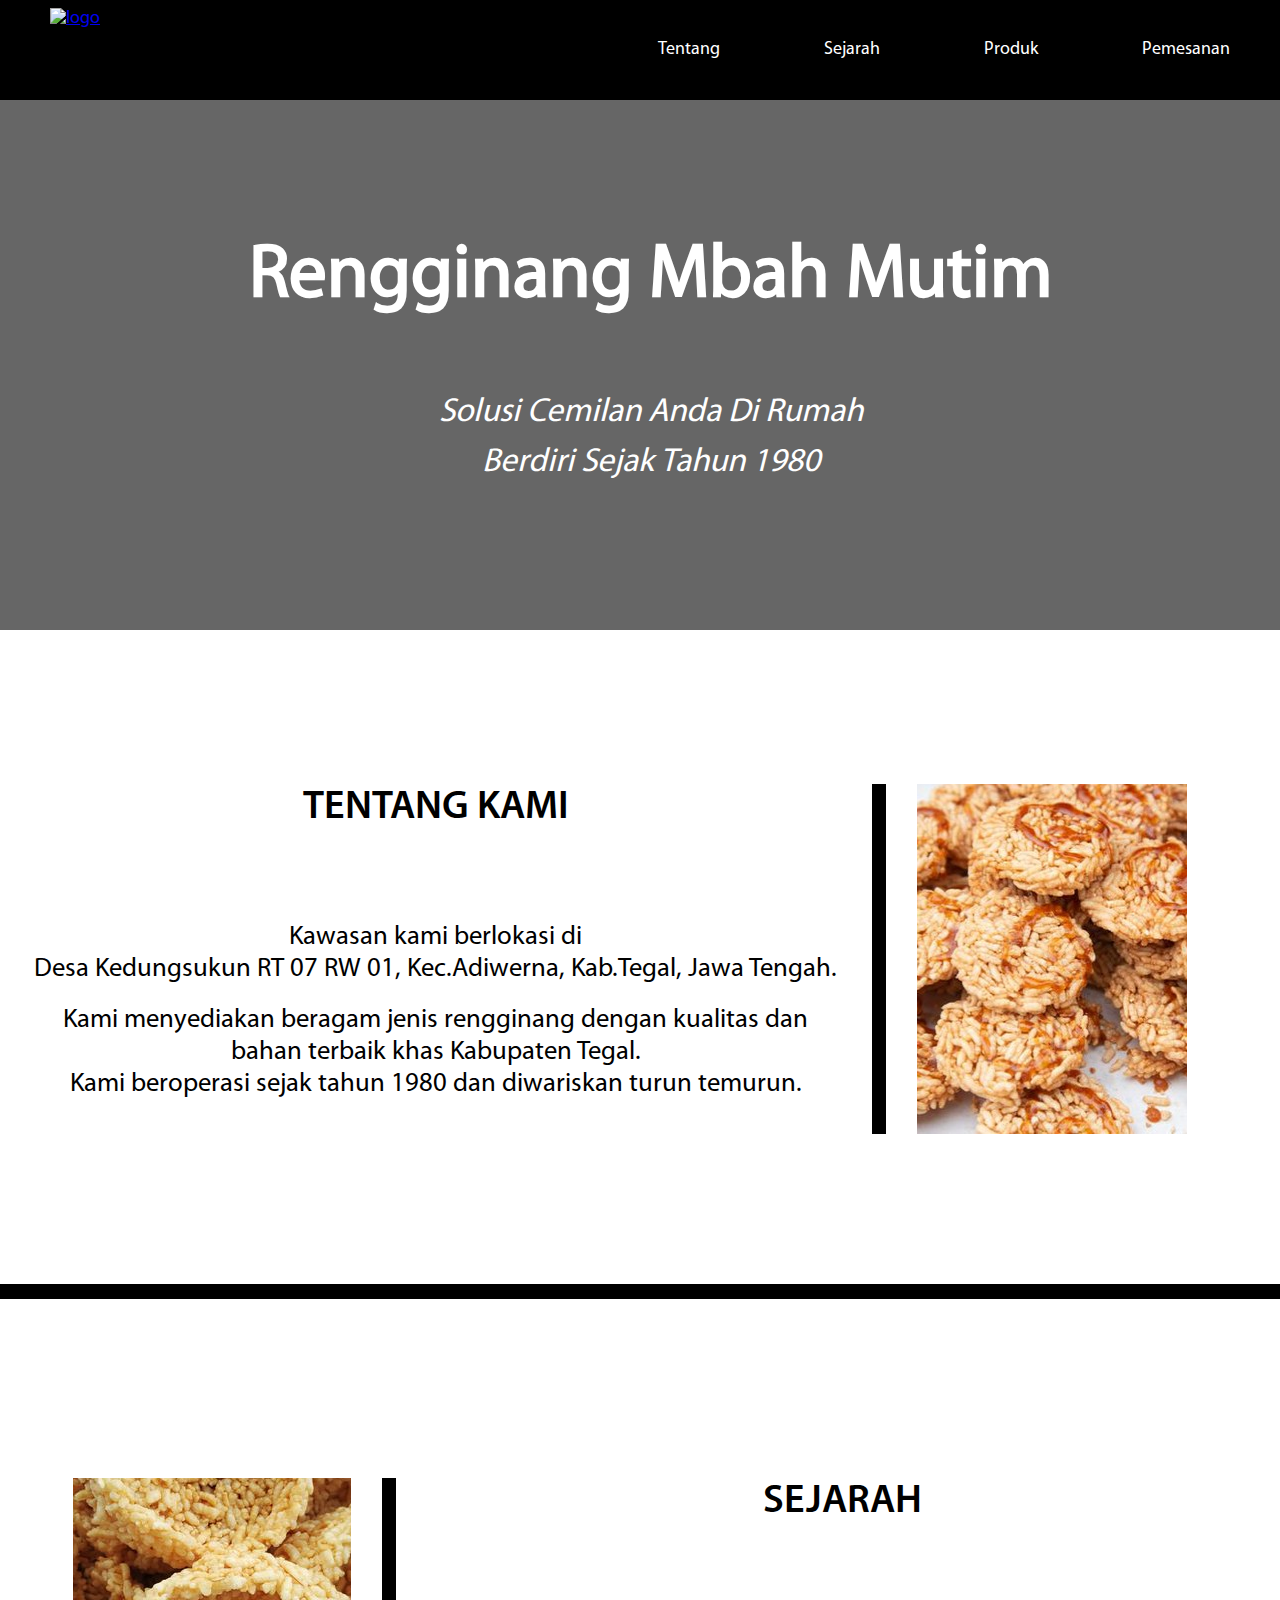
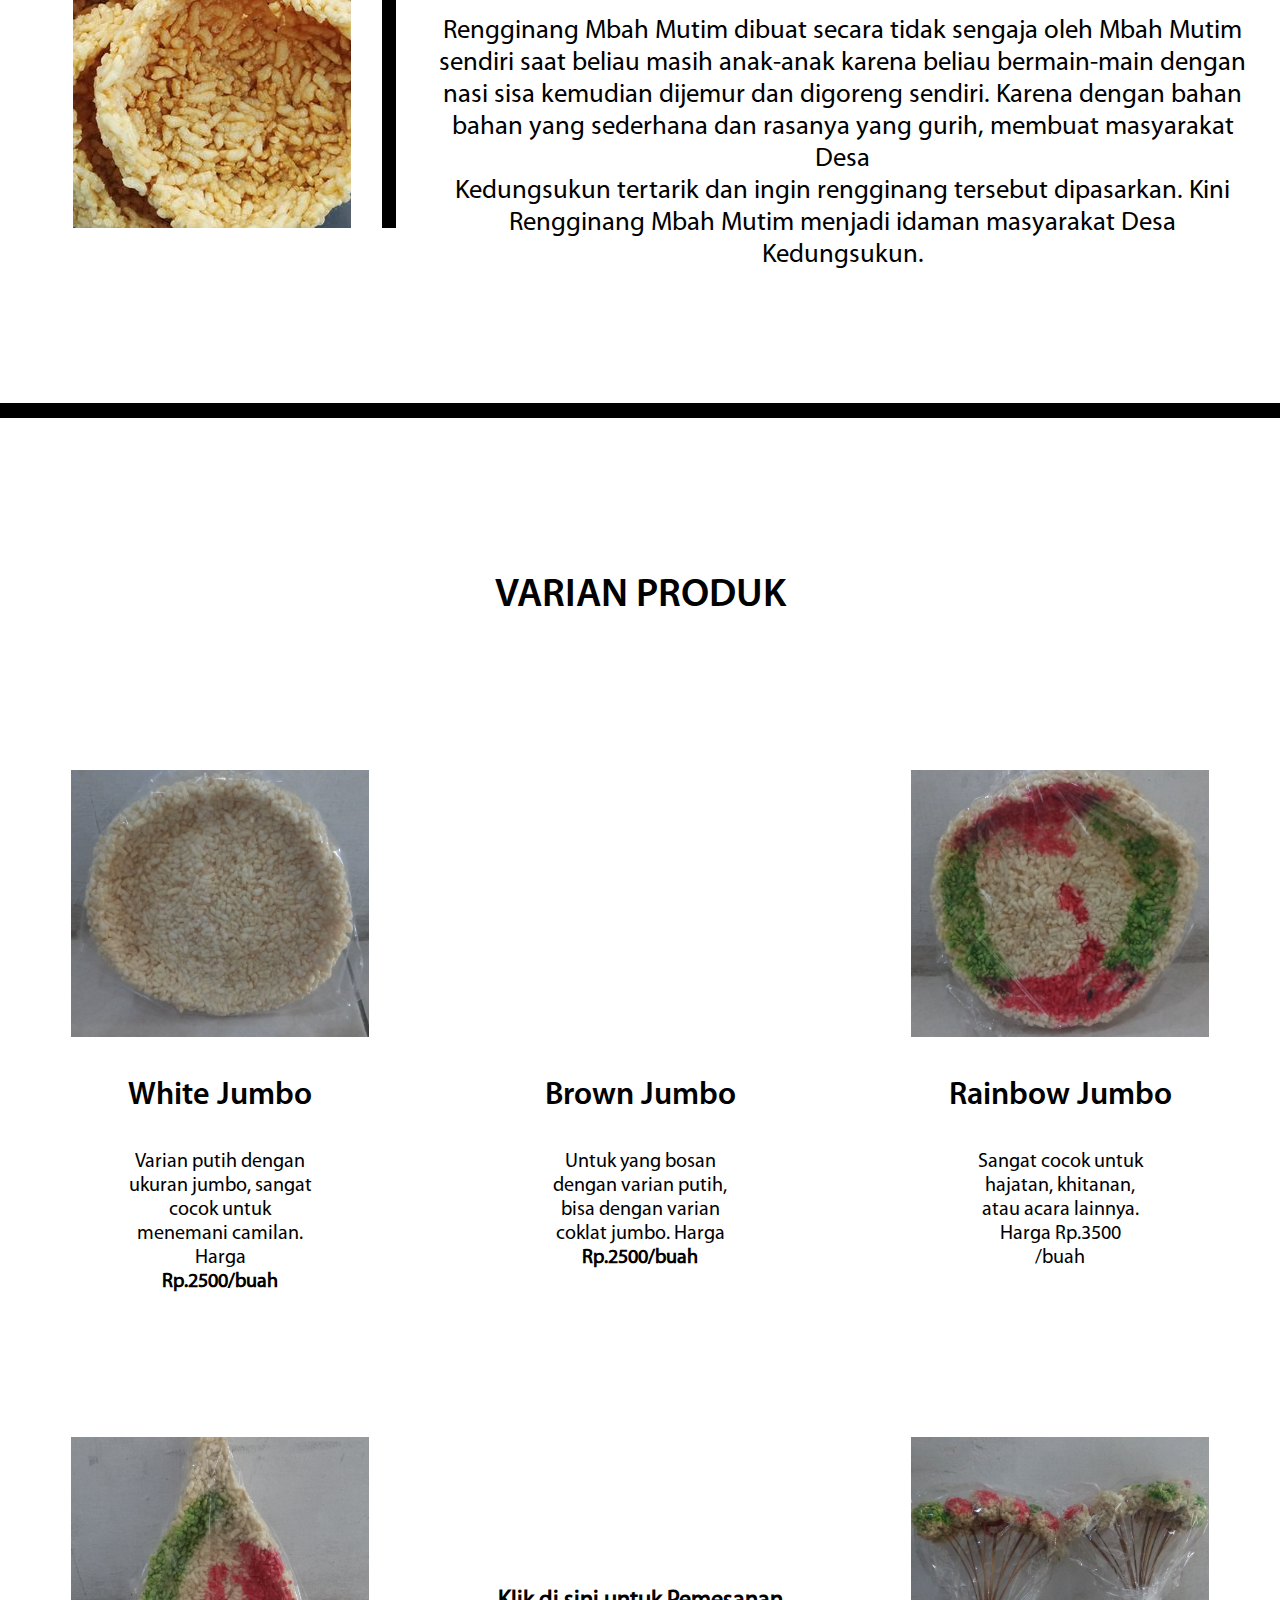
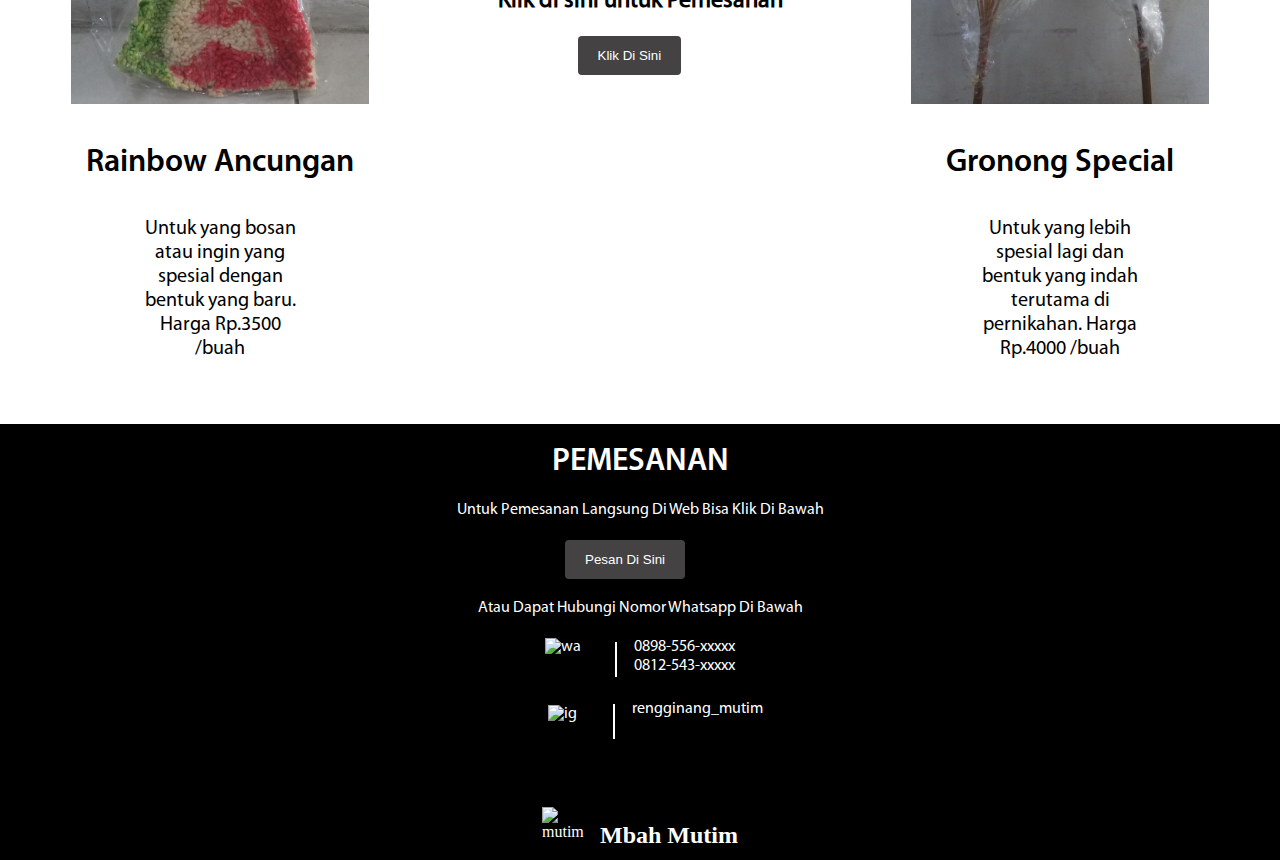
==== commit b87ff88a: "Update Banner Beranda" ====
--- a/index.html
+++ b/index.html
@@ -22,13 +22,9 @@
     <div class="isi">
         <div class="beranda">
             <div class="teksbrnd">
-                <p>Rengginang Mbah Mutim</p>
+                <h1>Rengginang Mbah Mutim</h1>
                 <p>Solusi Cemilan Anda Di Rumah</p>
                 <p>Berdiri Sejak Tahun 1980</p>
-                <img src="assets/Mutim logo 2.png" alt="cap" class="cap">
-            </div>
-            <div class="banner2">
-                <img src="assets/Mutim logo 2.png" alt="logo 2" class="logo2">
             </div>
         </div>
         <div class="tentang" id="tentang">
--- a/style.css
+++ b/style.css
@@ -6,6 +6,11 @@
 @font-face {
     font-family: "Myriad Bold";
     src: url(myriad-pro-cufonfonts-webfont/MYRIADPRO-SEMIBOLD.woff);
+}
+
+@font-face {
+    font-family: "Free Hand";
+    src: url(freehandbt/Freehand521BT.ttf);
 }
 
 * {
@@ -46,12 +51,19 @@
 }
 
 .banner {
+    position: fixed;
+    top: 0;
     width: 100%;
     display: flex;
     background-color: black;
     justify-content: space-between;
     font-family: Myriad;
     font-size: 18px;
+    z-index: 1;
+}
+
+.isi {
+    margin-top: 100px;
 }
 
 .cta {
@@ -61,54 +73,40 @@
 }
 
 .teksbrnd {
-    background-color: black;
+    transform: translate(31%, 25%);
     color: white;
-    width: 49%;
-    height: 400px;
-    text-align: right;
-}
-
-.banner2 {
-    width: 650px;
-    height: 400px;
-    background-image: url(assets/Rengginang.jpg);
-    background-color: rgb(223, 223, 223);
-    background-blend-mode: darken;
-    text-align: center;
-    background-repeat: no-repeat;
-    background-position: 50% 10%;
-    background-size: 100%;
-    margin-left: 6px;
-    
-}
+    width: max-content;
+    height: 530px;
+    text-align: center;
+}
+
 
 .beranda {
-    position: relative;
-    display: flex;
+    background-image:linear-gradient(rgba(0, 0, 0, 0.6), rgba(0, 0, 0, 0.6)), url(assets/Rengginang.jpg);
+    background-position: right;
+    background-size: cover;
     margin-top: 40px;
     width: 100%;
+    height: 50%;
     justify-content: space-between;
     font-family: Myriad;
 }
 
 .logo2 {
-    position: relative;
     width: 300px;
     height: 300px;
-    top: 10%;
-}
-
-.cap {
-    height: 90px;
-    position: absolute;
-    bottom: 2px;
-    left: 3px;
+    margin-top: 50px;
+}
+
+.teksbrnd h1{
+    font-size: 75px;
+    margin-bottom: 70px;
 }
 
 .teksbrnd p {
-    font-size: 30pt;
-    padding-top: 8%;
-    padding-right: 4%;
+    font-style: italic;
+    margin-bottom: 10px;
+    font-size: 25pt;
 }
 
 .batas {
@@ -312,7 +310,7 @@
     padding: 12px 20px;
     border: none;
     border-radius: 4px;
-    margin-top: 30px;
+    margin-top: 20px;
     cursor: pointer;
     margin-left: 80px;
     float: none;
@@ -334,4 +332,103 @@
     background-repeat: no-repeat;
     background-size: 385px 285px;
     background-position: 63% 80%;
-}+}
+
+.pemesanan {
+    background-color: black;
+    color: white;
+    font-family: Myriad;
+}
+
+.pemesanan h1 {
+    text-align: center;
+    font-family: Myriad bold;
+}
+
+.teks1a {
+    text-align: center;
+    font-family: Myriad;
+    margin-top: 20px;
+}
+
+.pemesanan a {
+    margin-top: 0px;
+    margin-left: 485px;
+}
+
+.wa {
+    display: flex;
+    justify-content: center;
+    margin-top: 20px;
+}
+
+.larik1 {
+    display: flex;
+    justify-content: center;
+    width: 324px;
+    height: 62px;
+}
+
+.larik1 img {
+    object-fit: cover;
+    object-position: 0% 50%;
+
+    width: 45px;
+    height: 35px;
+    margin-top: 0px;
+}
+
+.textwa {
+    margin-left: 0px;
+}
+
+.wagaris {
+    background-color: white;
+    width: 2px;
+    height: 35px;
+    margin-top: 4px;
+    margin-left: 25px;
+    margin-right: 17px;
+}
+
+.ig {
+    display: flex;
+    justify-content: center;
+    margin-left: 31px;
+}
+
+.larik1a {
+    display: flex;
+    justify-content: center;
+    width: 324px;
+    height: 62px;
+}
+
+.larik1a img {
+    object-fit: cover;
+    object-position: 0% 50%;
+
+    width: 35px;
+    height: 35px;
+    margin-top: 5px;
+    margin-right: 5px;
+}
+
+.logobawah {
+    display: flex;
+    justify-content: center;
+    font-family: Free Hand;
+    margin-top: 45px;
+}
+
+.logobawah h2 {
+    margin-top: 15px;
+    margin-left: 3px;
+}
+
+.logobawah img {
+    margin-right: 10px;
+    margin-bottom: 5px;
+    width: 45px;
+    height: 48px;
+}
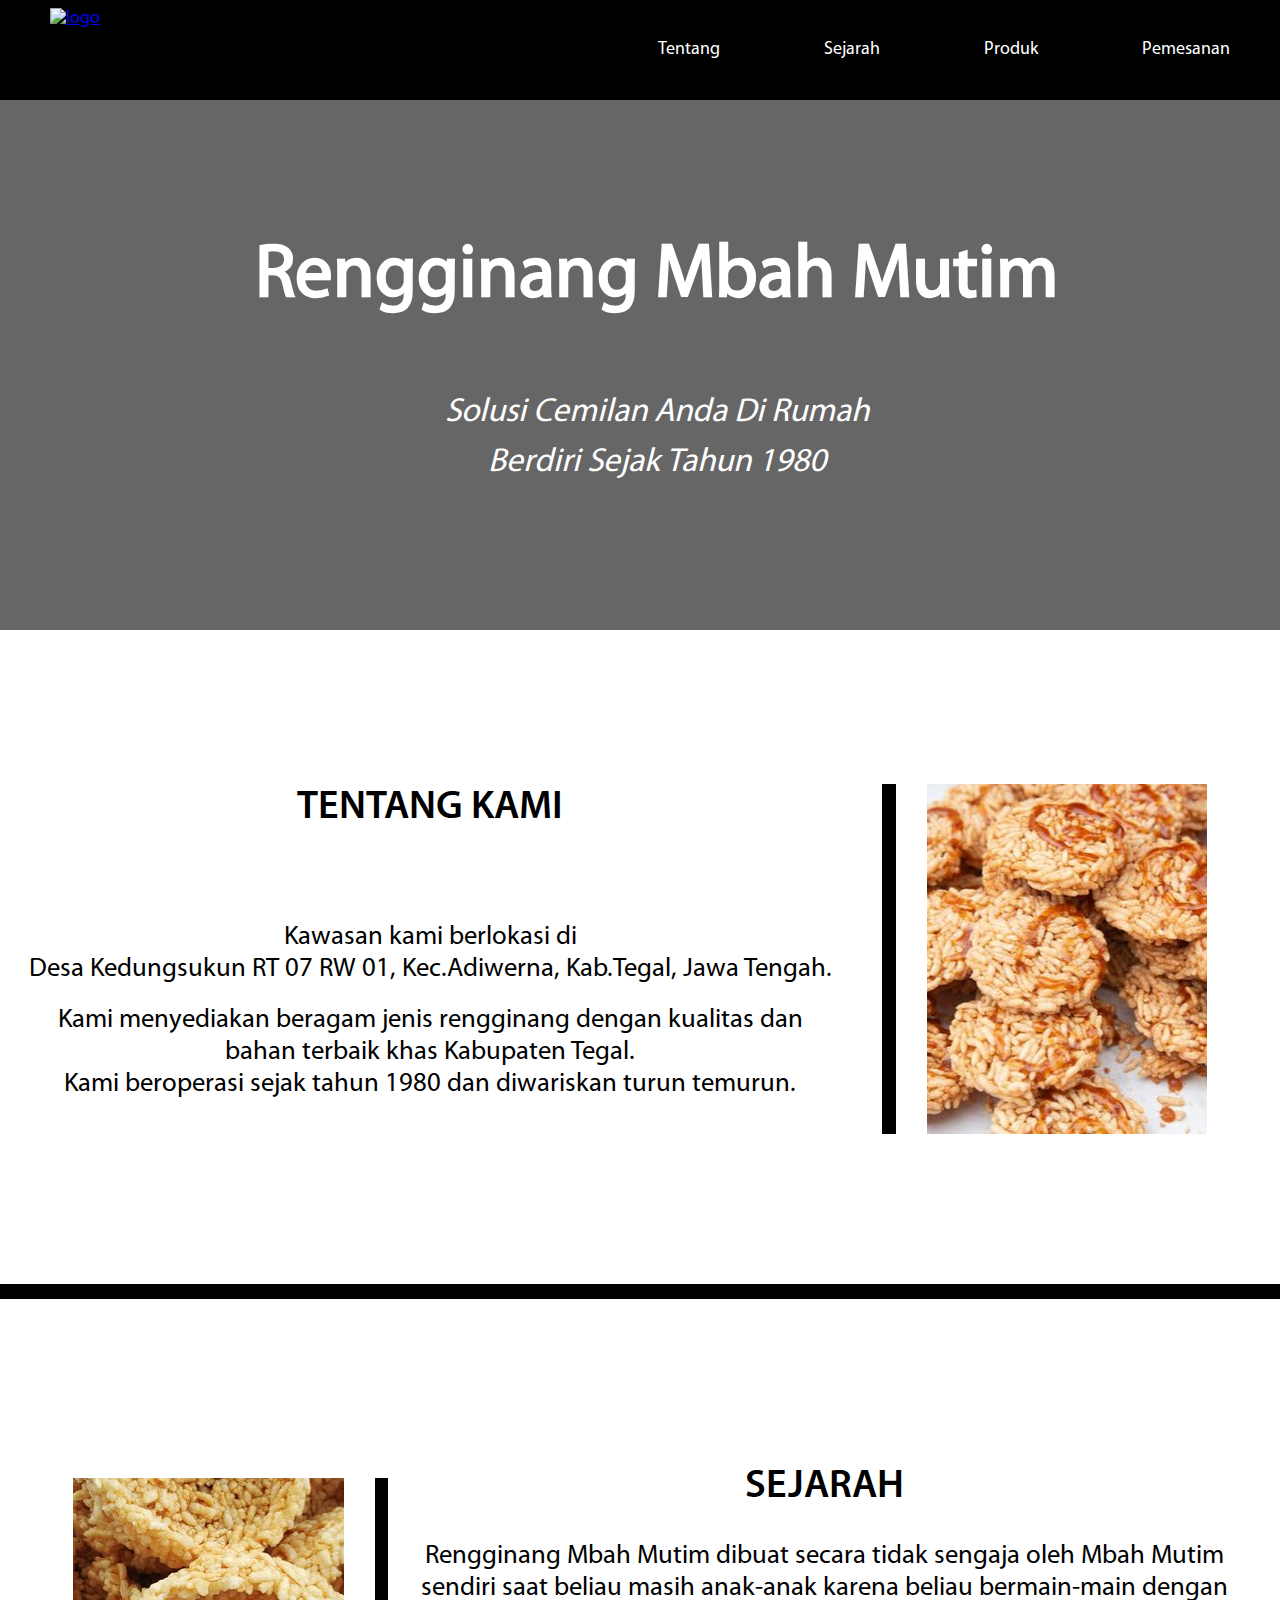
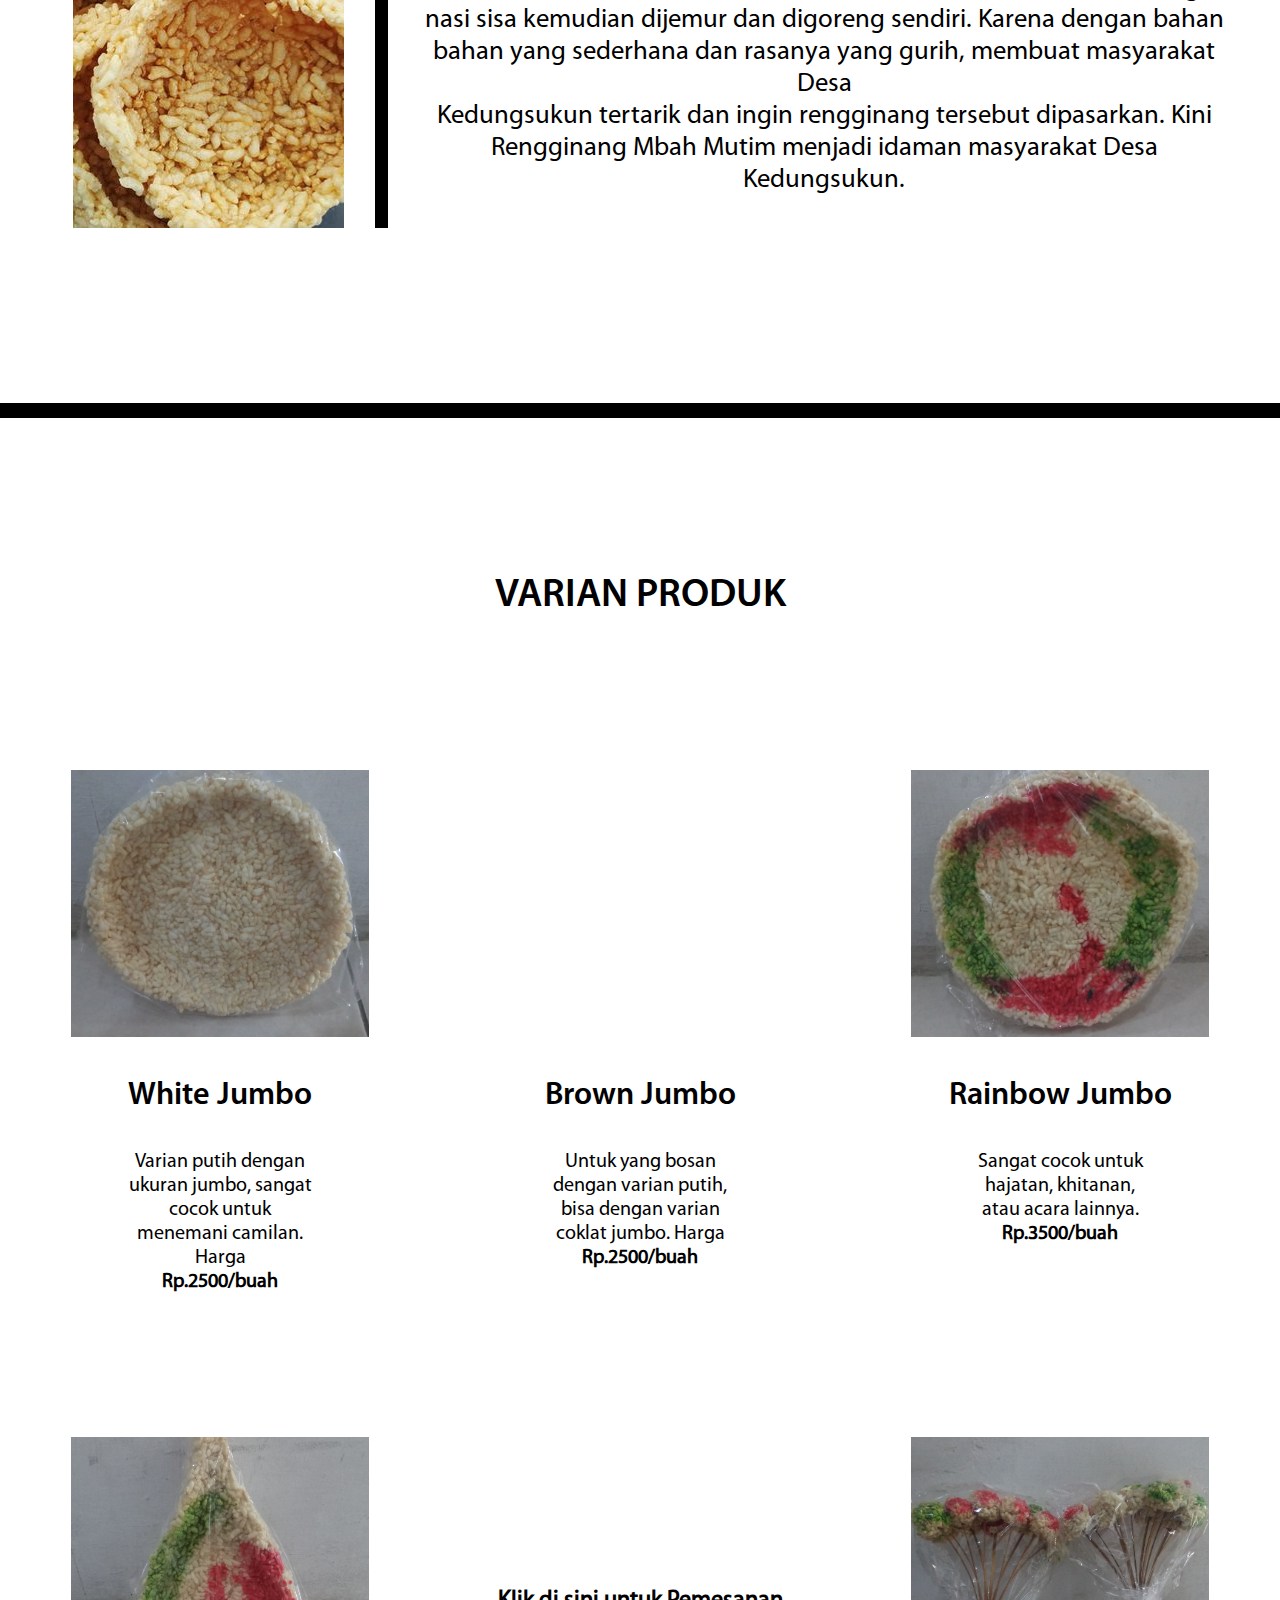
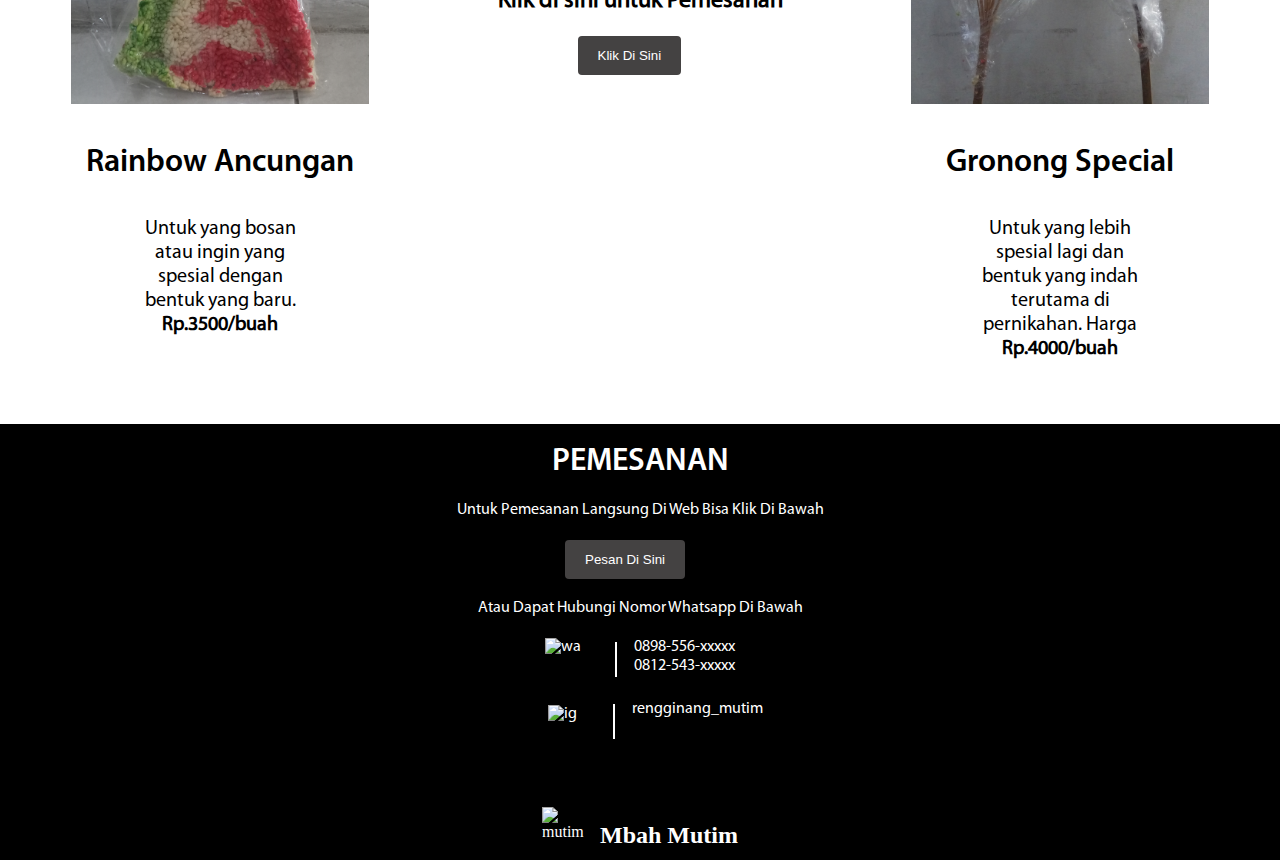
==== commit b52fbd7c: "Perbaiki" ====
--- a/index.html
+++ b/index.html
@@ -83,8 +83,7 @@
                     <p>Sangat cocok untuk</p>
                     <p>hajatan, khitanan,</p>
                     <p>atau acara lainnya.</p>
-                    <p>Harga Rp.3500</p>
-                    <p>/buah</p>
+                    <p><b>Rp.3500/buah</b></p>
                 </div>
             </div>
             <div class="baris2">
@@ -95,8 +94,7 @@
                     <p>atau ingin yang</p>
                     <p>spesial dengan</p>
                     <p>bentuk yang baru.</p>
-                    <p>Harga Rp.3500</p>
-                    <p>/buah</p>
+                    <p><b>Rp.3500/buah</b></p>
                 </div>
                 <div class="klik">
                     <h2>Klik di sini untuk Pemesanan</h2>
@@ -112,7 +110,7 @@
                     <p>bentuk yang indah</p>
                     <p>terutama di</p>
                     <p>pernikahan. Harga</p>
-                    <p>Rp.4000 /buah</p>
+                    <p><b>Rp.4000/buah</b></p>
                 </div>
             </div>
         </div>
--- a/style.css
+++ b/style.css
@@ -66,18 +66,19 @@
     margin-top: 100px;
 }
 
-.cta {
+/* .cta {
     padding: 15px 32px;
     font-family: Myriad;
     font-size: 30px;
-}
+} */
 
 .teksbrnd {
-    transform: translate(31%, 25%);
+    transform: translate(4%, 25%);
     color: white;
-    width: max-content;
+    width: 95%;
     height: 530px;
     text-align: center;
+    position: relative;
 }
 
 
@@ -88,8 +89,9 @@
     margin-top: 40px;
     width: 100%;
     height: 50%;
-    justify-content: space-between;
-    font-family: Myriad;
+    font-family: Myriad;
+    position: relative;
+    object-fit: cover;
 }
 
 .logo2 {
@@ -119,14 +121,14 @@
     display: flex;
     margin-top: 154px;
     margin-bottom: 150px;
-    width: 1260px;
+    width: 100%;
     height: 350px;
     justify-content: space-between;
     font-family: Myriad;
 }
 
 .teks1 {
-    margin-left: 30px;
+    margin-left: 10px;
     margin-right: 0;
     margin-bottom: 124px;
     width: 900px;
@@ -166,7 +168,7 @@
     display: flex;
     margin-top: 154px;
     margin-bottom: 150px;
-    width: 1260px;
+    width: 100%;
     height: 400px;
     justify-content: space-between;
     font-family: Myriad;
@@ -196,9 +198,9 @@
 
 .teks2 {
     margin-left: 30px;
-    margin-right: 0;
+    margin-right: 50px;
     margin-bottom: auto;
-    margin-top: auto;
+    margin-top: 10px;
     width: 900px;
     height: 350px; 
 }
@@ -207,7 +209,7 @@
 .teks2 h1 {
     font-size: 30pt;
     text-align: center;
-    margin-bottom: 90px;
+    margin-bottom: 30px;
     font-family: Myriad Bold;
 }
 
@@ -221,6 +223,7 @@
     text-align: center;
     margin-top: 154px;
     margin-bottom: 150px;
+    width: 100%;
     font-family: Myriad Bold;
     font-size: 30pt;
 }
